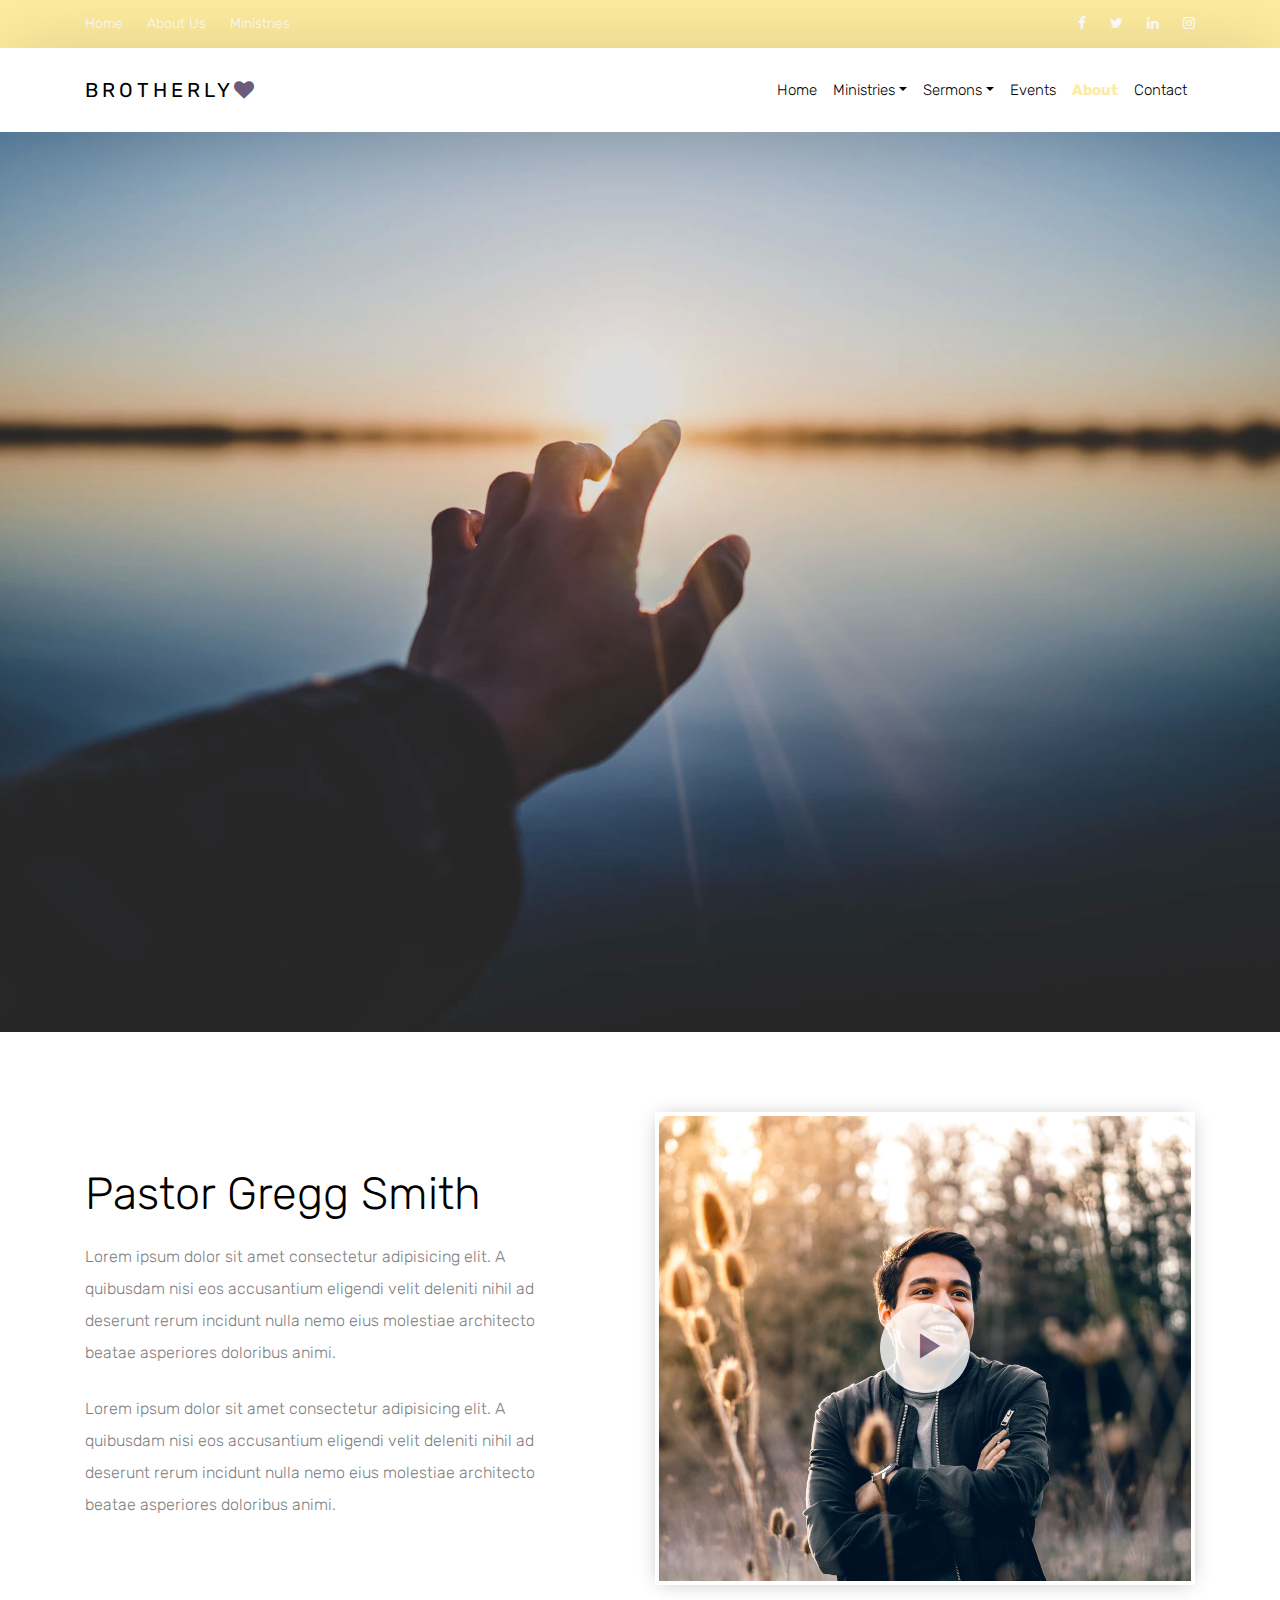
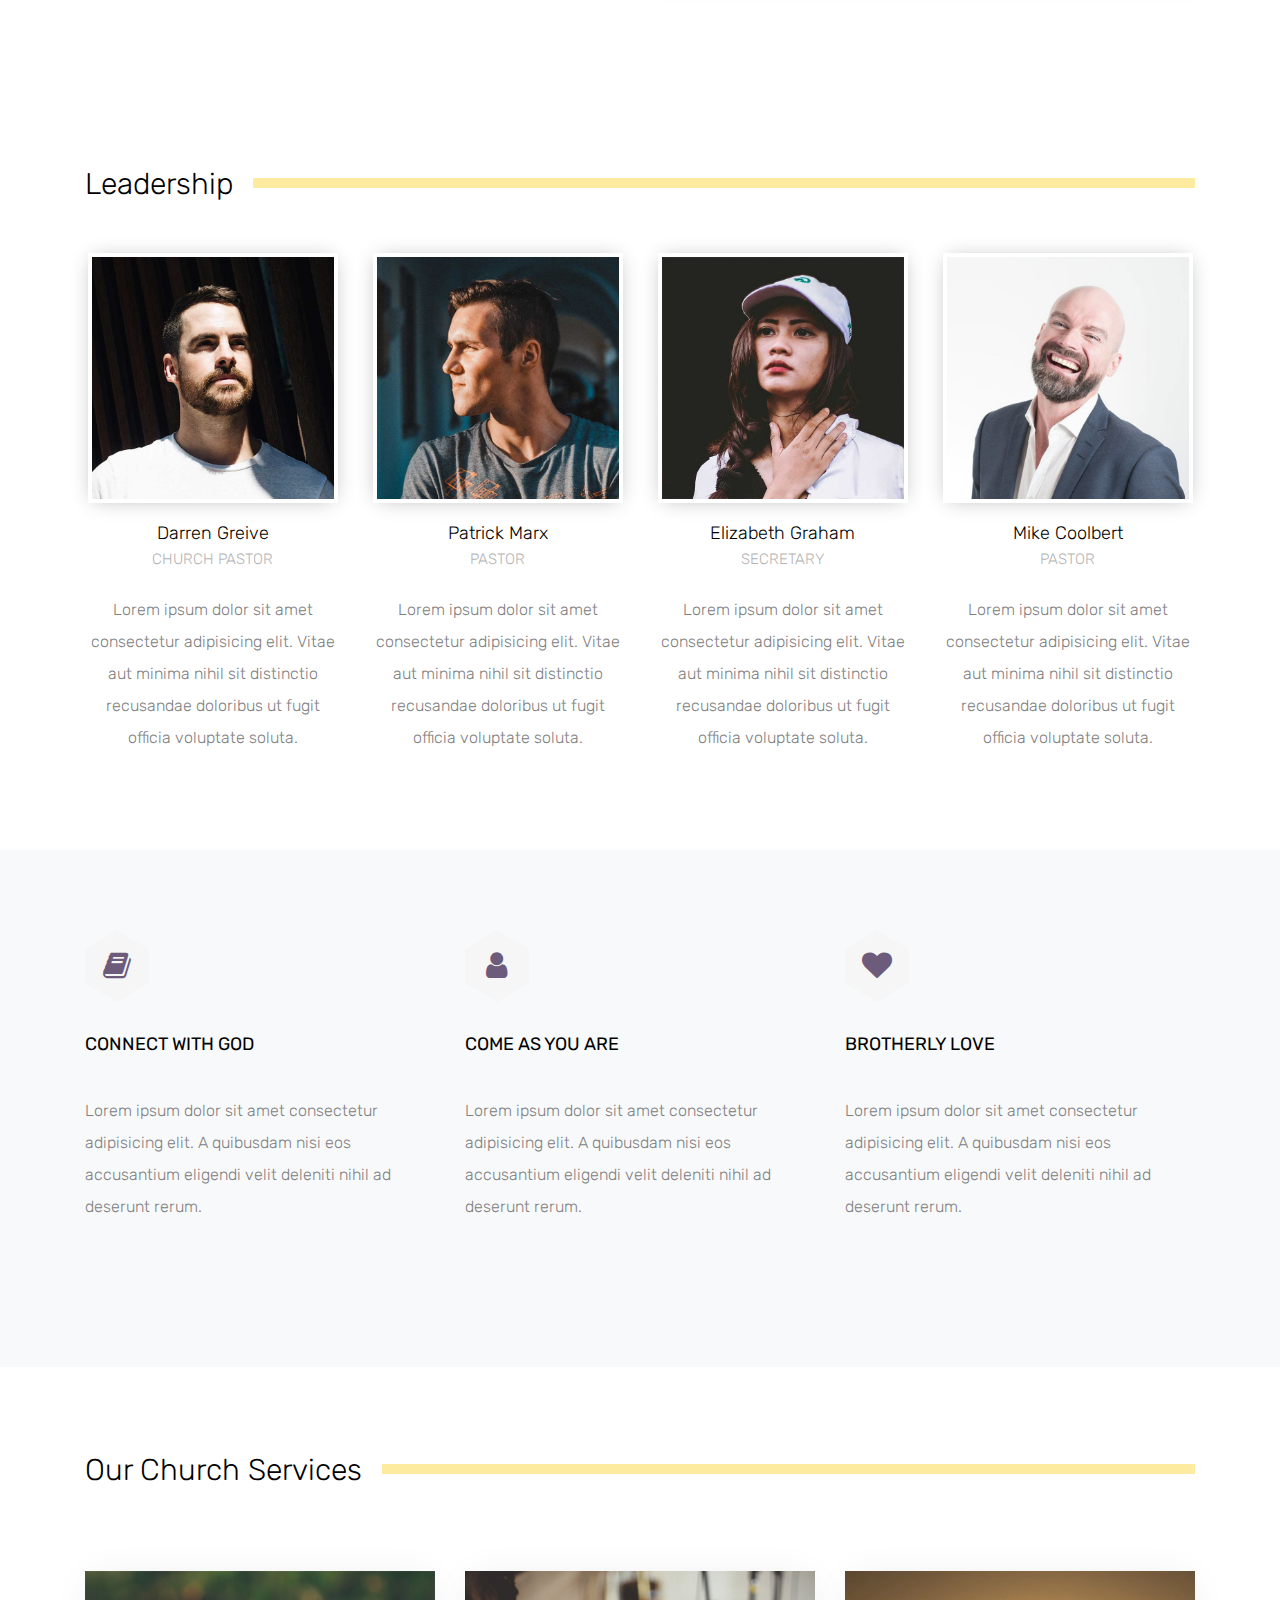
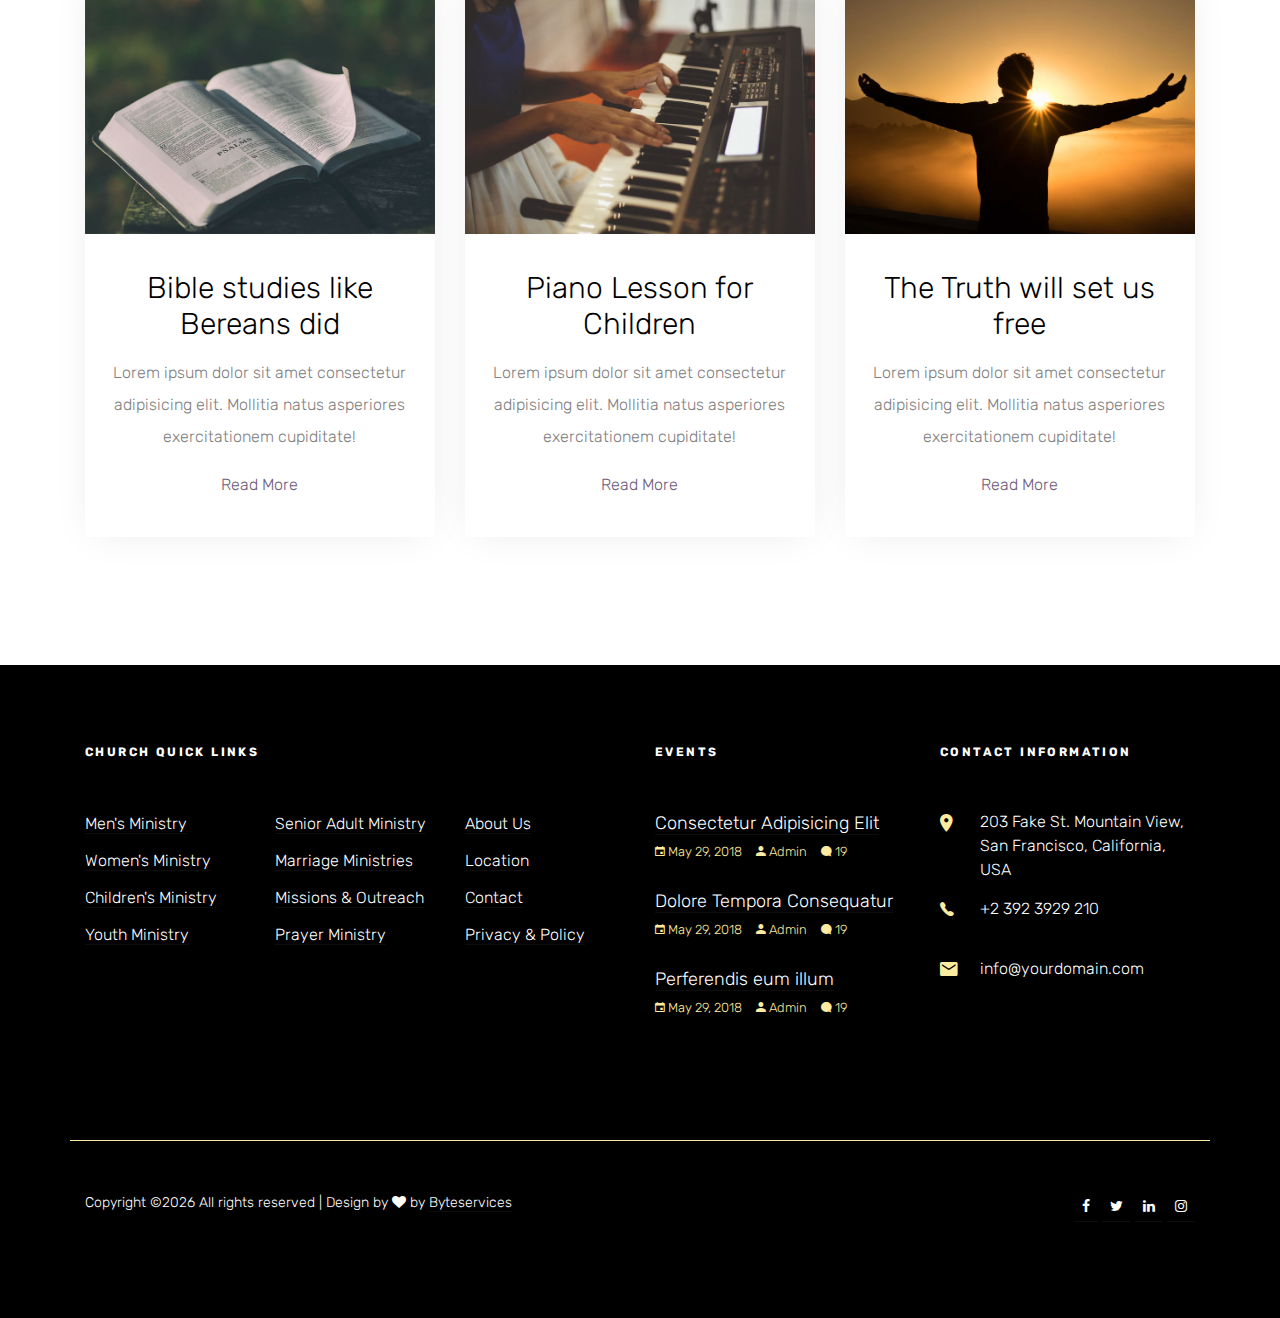
==== about.html @ d49e8cbf "Initial Commit" ====
<!doctype html>
<html lang="en">
  <head>
    <title>BrotherlyLove Bootstrap 4 Template by Colorlib</title>
    <meta charset="utf-8">
    <meta name="viewport" content="width=device-width, initial-scale=1, shrink-to-fit=no">

    <link href="https://fonts.googleapis.com/css?family=Rubik:300,400,500" rel="stylesheet">

    <link rel="stylesheet" href="css/bootstrap.css">
    <link rel="stylesheet" href="css/animate.css">
    <link rel="stylesheet" href="css/owl.carousel.min.css">

    <link rel="stylesheet" href="fonts/ionicons/css/ionicons.min.css">
    <link rel="stylesheet" href="fonts/fontawesome/css/font-awesome.min.css">
    <link rel="stylesheet" href="fonts/flaticon/font/flaticon.css">
    <link rel="stylesheet" href="css/magnific-popup.css">

    <!-- Theme Style -->
    <link rel="stylesheet" href="css/style.css">
  </head>
  <body>

    <div class="wrap">
    
    <div class="block-45">
      <div class="container">
        <div class="row">
          <div class="col-md-6">
            <ul class="block-45-list">
              <li><a href="#">Home</a></li>
              <li><a href="#">About Us</a></li>
              <li><a href="#">Ministries</a></li>
            </ul>
          </div>
          <div class="col-md-6 text-md-right">
            <ul class="block-45-icons">
              <li><a href="3"><span class="fa fa-facebook"></span></a></li>
              <li><a href="3"><span class="fa fa-twitter"></span></a></li>
              <li><a href="3"><span class="fa fa-linkedin"></span></a></li>
              <li><a href="3"><span class="fa fa-instagram"></span></a></li>
            </ul>
          </div>
        </div>
      </div>
    </div>
    <header role="banner">
     
      <nav class="navbar navbar-expand-lg navbar-light bg-light">
        <div class="container">
          <a class="navbar-brand absolute" href="index.html">Brotherly<span class="fa fa-heart text-primary"></span>  </a>
          <button class="navbar-toggler" type="button" data-toggle="collapse" data-target="#navbarsExample05" aria-controls="navbarsExample05" aria-expanded="false" aria-label="Toggle navigation">
            <span class="navbar-toggler-icon"></span>
          </button>

          <div class="collapse navbar-collapse navbar-light" id="navbarsExample05">
            <ul class="navbar-nav ml-auto">
              <li class="nav-item">
                <a class="nav-link" href="index.html">Home</a>
              </li>
              <li class="nav-item dropdown">
                <a class="nav-link dropdown-toggle" href="ministry.html" id="dropdown04" data-toggle="dropdown" aria-haspopup="true" aria-expanded="false">Ministries</a>
                <div class="dropdown-menu" aria-labelledby="dropdown04">
                  <a class="dropdown-item" href="ministry.html">Outreach Ministry</a>
                  <a class="dropdown-item" href="ministry.html">Men's Ministry</a>
                  <a class="dropdown-item" href="ministry.html">Women's Ministry</a>
                  <a class="dropdown-item" href="ministry.html">Children's Ministry</a>
                  <a class="dropdown-item" href="ministry.html">Youth Ministry</a>
                </div>

              </li>

              <li class="nav-item dropdown">
                <a class="nav-link dropdown-toggle" href="sermon.html" id="dropdown05" data-toggle="dropdown" aria-haspopup="true" aria-expanded="false">Sermons</a>
                <div class="dropdown-menu" aria-labelledby="dropdown05">
                  <a class="dropdown-item" href="sermon.html">Daily Sermon</a>
                  <a class="dropdown-item" href="sermon.html">Music</a>
                  <a class="dropdown-item" href="sermon.html">Audio</a>
                  <a class="dropdown-item" href="sermon.html">Video</a>
                </div>

              </li>
              <li class="nav-item">
                <a class="nav-link" href="events.html">Events</a>
              </li>
              <li class="nav-item active">
                <a class="nav-link" href="about.html">About</a>
              </li>
              <li class="nav-item">
                <a class="nav-link" href="contact.html">Contact</a>
              </li>
            </ul>
            
            
          </div>
        </div>
      </nav>
    </header>
    <!-- END header -->

    <section class="site-hero overlay" data-stellar-background-ratio="0.5" style="background-image: url(images/big_image_2.jpg);">
      <div class="container">
        <div class="row align-items-center justify-content-center site-hero-inner">
          <div class="col-md-8 text-center">
  
            <div class="mb-5 element-animate">
              <div class="block-17">
                <h1 class="heading mb-4">About The Church.</h1>
                <div class="lead">Lorem ipsum dolor sit amet, consectetur adipisicing elit. Unde doloremque necessitatibus quidem itaque illum nulla dolores, tempora corporis eius, fuga natus esse rem animi. Doloribus animi, reiciendis voluptatum eum ullam.</div>
              </div>
            </div>
            
          </div>
        </div>
      </div>
    </section>
    <!-- END section -->

    

    <section class="site-section">
      <div class="container">
        <div class="row align-items-center">
          <div class="col-md-6 order-md-2">
            <div class="block-16">
              <figure>
                <img src="images/img_1.jpg" alt="Image placeholder" class="img-fluid img-shadow">
                <a href="https://vimeo.com/45830194" class="play-button popup-vimeo"><span class="ion-ios-play"></span></a>
              </figure>
            </div>
          </div>
          <div class="col-md-6 order-md-1">

            <div class="block-15">
              <div class="heading">
                <h2>Pastor Gregg Smith</h2>
              </div>
              <div class="text">
              <p class="mb-4">Lorem ipsum dolor sit amet consectetur adipisicing elit. A quibusdam nisi eos accusantium eligendi velit deleniti nihil ad deserunt rerum incidunt nulla nemo eius molestiae architecto beatae asperiores doloribus animi.</p>
              <p class="mb-4">Lorem ipsum dolor sit amet consectetur adipisicing elit. A quibusdam nisi eos accusantium eligendi velit deleniti nihil ad deserunt rerum incidunt nulla nemo eius molestiae architecto beatae asperiores doloribus animi.</p>
              </div>

              <!-- </div> -->
              
            </div>

          </div>
          
        </div>

      </div>
    </section>
    <!-- END section -->


    <div class="container site-section">
      <div class="container">


        <div class="row">
          <div class="col-md-12">
            <div class="section-heading mb-5">
              <h2 class="heading">Leadership</h2>
            </div>
          </div>
        </div>
       
        <div class="row">
          
          <div class="col-md-6 col-lg-3">
            <div class="block-38 text-center">
              <div class="block-38-img">
                <div class="block-38-header">
                  <img src="images/person_2.jpg" alt="Image placeholder">
                  <h3 class="block-38-heading">Darren Greive</h3>
                  <p class="block-38-subheading">Church Pastor</p>
                </div>
                <div class="block-38-body">
                  <p>Lorem ipsum dolor sit amet consectetur adipisicing elit. Vitae aut minima nihil sit distinctio recusandae doloribus ut fugit officia voluptate soluta. </p>
                </div>
              </div>
            </div>
          </div>
          <div class="col-md-6 col-lg-3">
            <div class="block-38 text-center">
              <div class="block-38-img">
                <div class="block-38-header">
                  <img src="images/person_3.jpg" alt="Image placeholder">
                  <h3 class="block-38-heading">Patrick Marx</h3>
                  <p class="block-38-subheading">Pastor</p>
                </div>
                <div class="block-38-body">
                  <p>Lorem ipsum dolor sit amet consectetur adipisicing elit. Vitae aut minima nihil sit distinctio recusandae doloribus ut fugit officia voluptate soluta. </p>
                </div>
              </div>
            </div>
          </div>
          <div class="col-md-6 col-lg-3">

            <div class="block-38 text-center">
              <div class="block-38-img">
                <div class="block-38-header">
                  <img src="images/person_1.jpg" alt="Image placeholder">
                  <h3 class="block-38-heading">Elizabeth Graham</h3>
                  <p class="block-38-subheading">Secretary</p>
                </div>
                <div class="block-38-body">
                  <p>Lorem ipsum dolor sit amet consectetur adipisicing elit. Vitae aut minima nihil sit distinctio recusandae doloribus ut fugit officia voluptate soluta. </p>
                </div>
              </div>
            </div>
          </div>
          <div class="col-md-6 col-lg-3">
            <div class="block-38 text-center">
              <div class="block-38-img">
                <div class="block-38-header">
                  <img src="images/person_4.jpg" alt="Image placeholder">
                  <h3 class="block-38-heading">Mike Coolbert</h3>
                  <p class="block-38-subheading">Pastor</p>
                </div>
                <div class="block-38-body">
                  <p>Lorem ipsum dolor sit amet consectetur adipisicing elit. Vitae aut minima nihil sit distinctio recusandae doloribus ut fugit officia voluptate soluta. </p>
                </div>
              </div>
            </div>
          </div>
        </div>
      </div>
    </div>

    <section class="site-section bg-light">
      <div class="container">
        <div class="row">
          <div class="col-md-6 col-lg-4 mb-5">
            <div class="block-43">
              <div class="block-43-icon">
                <span class="icon-wrapper">
                  <span class="icon fa fa-book text-primary"></span>  
                </span>
                
              </div>
              <div class="block-43-text">
                <h3 class="block-43-heading">Connect With God</h3>
                <p>Lorem ipsum dolor sit amet consectetur adipisicing elit. A quibusdam nisi eos accusantium eligendi velit deleniti nihil ad deserunt rerum.</p>
              </div>
            </div>
          </div>
          <div class="col-md-6 col-lg-4 mb-5">
            <div class="block-43">
              <div class="block-43-icon">
                <span class="icon-wrapper">
                  <span class="icon fa fa-user text-primary"></span>  
                </span>
                
              </div>
              <div class="block-43-text">
                <h3 class="block-43-heading">Come As You Are</h3>
                <p>Lorem ipsum dolor sit amet consectetur adipisicing elit. A quibusdam nisi eos accusantium eligendi velit deleniti nihil ad deserunt rerum.</p>
              </div>
            </div>
          </div>
          <div class="col-md-6 col-lg-4 mb-5">
            <div class="block-43">
              <div class="block-43-icon">
                <span class="icon-wrapper">
                  <span class="icon fa fa-heart text-primary"></span>  
                </span>
                
              </div>
              <div class="block-43-text">
                <h3 class="block-43-heading">Brotherly Love</h3>
                <p>Lorem ipsum dolor sit amet consectetur adipisicing elit. A quibusdam nisi eos accusantium eligendi velit deleniti nihil ad deserunt rerum.</p>
              </div>
            </div>
          </div>
        </div>
      </div>
    </section>

    <section class="site-section">
      <div class="container">
        <div class="row">
          <div class="col-md-12">
            <div class="section-heading">
              <h2 class="heading">Our Church Services</h2>
            </div>
          </div>
        </div>
        <div class="row">
          <div class="col-md-6 col-lg-4 mb-5">
            <div class="block-20">
              <figure>
                <a href="#"><img src="images/image_1.jpg" alt="Image placeholder" class="img-fluid"></a>
              </figure>
              <div class="text text-center">
                <h3 class="heading"><a href="#">Bible studies like Bereans did</a></h3>
                <p>Lorem ipsum dolor sit amet consectetur adipisicing elit. Mollitia natus asperiores exercitationem cupiditate!</p>
                <p><a href="#">Read More</a></p>
              </div>
            </div>
          </div>
          <div class="col-md-6 col-lg-4 mb-5">
            <div class="block-20">
              <figure>
                <a href="#"><img src="images/image_2.jpg" alt="Image placeholder" class="img-fluid"></a>
              </figure>
              <div class="text text-center">
                <h3 class="heading"><a href="#">Piano Lesson for Children</a></h3>
                <p>Lorem ipsum dolor sit amet consectetur adipisicing elit. Mollitia natus asperiores exercitationem cupiditate!</p>
                <p><a href="#">Read More</a></p>
              </div>
            </div>
          </div>
          <div class="col-md-6 col-lg-4 mb-5">
            <div class="block-20">
              <figure>
                <a href="#"><img src="images/image_3.jpg" alt="Image placeholder" class="img-fluid"></a>
              </figure>
              <div class="text text-center">
                <h3 class="heading"><a href="#">The Truth will set us free</a></h3>
                <p>Lorem ipsum dolor sit amet consectetur adipisicing elit. Mollitia natus asperiores exercitationem cupiditate!</p>
                <p><a href="#">Read More</a></p>
              </div>
            </div>
          </div>
        </div>
      </div>
    </section>

    
  
    <footer class="site-footer">
      <div class="container">
        <div class="row mb-5">
        <!--   <div class="col-md-6 col-lg-3 mb-5 mb-lg-0">
            <p>Perferendis eum illum voluptatibus dolore tempora consequatur minus asperiores temporibus.</p>
          </div> -->
          <div class="col-md-6 col-lg-6 mb-5 mb-lg-0">
            <h3 class="heading">Church Quick Links</h3>
            <div class="row">
              <div class="col-md-4">
                <ul class="list-unstyled">
                  <li><a href="#">Men's Ministry</a></li>
                  <li><a href="#">Women's Ministry</a></li>
                  <li><a href="#">Children's Ministry</a></li>
                  <li><a href="#">Youth Ministry</a></li>
                </ul>
              </div>
              <div class="col-md-4">
                <ul class="list-unstyled">
                  <li><a href="#">Senior Adult Ministry</a></li>
                  <li><a href="#">Marriage Ministries</a></li>
                  <li><a href="#">Missions & Outreach</a></li>
                  <li><a href="#">Prayer Ministry</a></li>
                </ul>
              </div>
              <div class="col-md-4">
                <ul class="list-unstyled">
                  <li><a href="#">About Us</a></li>
                  <li><a href="#">Location</a></li>
                  <li><a href="#">Contact</a></li>
                  <li><a href="#">Privacy &amp; Policy</a></li>
                </ul>
              </div>
            </div>
          </div>
          <div class="col-md-6 col-lg-3 mb-5 mb-lg-0">
            <h3 class="heading">Events</h3>
            <div class="block-21 d-flex mb-4">
              <div class="text">
                <h3 class="heading mb-0"><a href="#">Consectetur Adipisicing Elit</a></h3>
                <div class="meta">
                  <div><a href="#"><span class="ion-android-calendar"></span> May 29, 2018</a></div>
                  <div><a href="#"><span class="ion-android-person"></span> Admin</a></div>
                  <div><a href="#"><span class="ion-chatbubble"></span> 19</a></div>
                </div>
              </div>
            </div>  
            <div class="block-21 d-flex mb-4">
              <div class="text">
                <h3 class="heading mb-0"><a href="#">Dolore Tempora Consequatur</a></h3>
                <div class="meta">
                  <div><a href="#"><span class="ion-android-calendar"></span> May 29, 2018</a></div>
                  <div><a href="#"><span class="ion-android-person"></span> Admin</a></div>
                  <div><a href="#"><span class="ion-chatbubble"></span> 19</a></div>
                </div>
              </div>
            </div>  
            <div class="block-21 d-flex mb-4">
              <div class="text">
                <h3 class="heading mb-0"><a href="#">Perferendis eum illum</a></h3>
                <div class="meta">
                  <div><a href="#"><span class="ion-android-calendar"></span> May 29, 2018</a></div>
                  <div><a href="#"><span class="ion-android-person"></span> Admin</a></div>
                  <div><a href="#"><span class="ion-chatbubble"></span> 19</a></div>
                </div>
              </div>
            </div>  
          </div>
          <div class="col-md-6 col-lg-3 mb-5 mb-lg-0">
            <h3 class="heading">Contact Information</h3>
            <div class="block-23">
              <ul>
                <li><span class="icon ion-android-pin"></span><span class="text">203 Fake St. Mountain View, San Francisco, California, USA</span></li>
                <li><a href="#"><span class="icon ion-ios-telephone"></span><span class="text">+2 392 3929 210</span></a></li>
                <li><a href="#"><span class="icon ion-android-mail"></span><span class="text">info@yourdomain.com</span></a></li>
              </ul>
            </div>
          </div>
        </div>
        <div class="row pt-5">
          <div class="col-md-12 text-center copyright">
            
            <p class="float-md-left"><!-- Link back to Colorlib can't be removed. Template is licensed under CC BY 3.0. -->
              Copyright &copy;<script>document.write(new Date().getFullYear());</script> All rights reserved | Design by  <i class="fa fa-heart" aria-hidden="true"></i> by <a href="https://www.byteservices.co.za" target="_blank" class="text-primary">Byteservices</a>
<!-- Link back to Colorlib can't be removed. Template is licensed under CC BY 3.0. --></p>
            <p class="float-md-right">
              <a href="#" class="fa fa-facebook p-2"></a>
              <a href="#" class="fa fa-twitter p-2"></a>
              <a href="#" class="fa fa-linkedin p-2"></a>
              <a href="#" class="fa fa-instagram p-2"></a>

            </p>
          </div>
        </div>
      </div>
    </footer>
    <!-- END footer -->

    </div>
    
    <!-- loader -->
    <div id="loader" class="show fullscreen"><svg class="circular" width="48px" height="48px"><circle class="path-bg" cx="24" cy="24" r="22" fill="none" stroke-width="4" stroke="#eeeeee"/><circle class="path" cx="24" cy="24" r="22" fill="none" stroke-width="4" stroke-miterlimit="10" stroke="#f4b214"/></svg></div>

    <script src="js/jquery-3.2.1.min.js"></script>
    <script src="js/jquery-migrate-3.0.0.js"></script>
    <script src="js/popper.min.js"></script>
    <script src="js/bootstrap.min.js"></script>
    <script src="js/owl.carousel.min.js"></script>
    <script src="js/jquery.waypoints.min.js"></script>
    <script src="js/jquery.stellar.min.js"></script>
    <script src="js/jquery.animateNumber.min.js"></script>
    
    <script src="js/jquery.magnific-popup.min.js"></script>

    <script src="js/main.js"></script>
  </body>
</html>
---- fonts/flaticon/font/flaticon.css ----
/*
  	Flaticon icon font: Flaticon
  	Creation date: 28/05/2018 11:11
  	*/

@font-face {
  font-family: "Flaticon";
  src: url("./Flaticon.eot");
  src: url("./Flaticon.eot?#iefix") format("embedded-opentype"),
       url("./Flaticon.woff") format("woff"),
       url("./Flaticon.ttf") format("truetype"),
       url("./Flaticon.svg#Flaticon") format("svg");
  font-weight: normal;
  font-style: normal;
}

@media screen and (-webkit-min-device-pixel-ratio:0) {
  @font-face {
    font-family: "Flaticon";
    src: url("./Flaticon.svg#Flaticon") format("svg");
  }
}

[class^="flaticon-"]:before, [class*=" flaticon-"]:before,
[class^="flaticon-"]:after, [class*=" flaticon-"]:after {   
  font-family: Flaticon;
        font-style: normal;
  font-weight: normal;
  font-variant: normal;
  text-transform: none;
  line-height: 1;

  /* Better Font Rendering =========== */
  -webkit-font-smoothing: antialiased;
  -moz-osx-font-smoothing: grayscale;
}

.flaticon-book:before { content: "\f100"; }
.flaticon-books:before { content: "\f101"; }
.flaticon-professor:before { content: "\f102"; }
.flaticon-student:before { content: "\f103"; }
.flaticon-diploma:before { content: "\f104"; }
.flaticon-open-book:before { content: "\f105"; }
.flaticon-university:before { content: "\f106"; }
.flaticon-mortarboard:before { content: "\f107"; }
---- css/style.css ----
body {
  font-family: "Rubik", -apple-system, BlinkMacSystemFont, "Segoe UI", Roboto, "Helvetica Neue", Arial, sans-serif, "Apple Color Emoji", "Segoe UI Emoji", "Segoe UI Symbol";
  font-weight: 300;
  font-size: 16px;
  line-height: 2;
  color: gray;
  background: #e9ecef;
}

a {
  -webkit-transition: .3s all ease;
  -o-transition: .3s all ease;
  transition: .3s all ease;
  text-decoration: none;
}

a:hover {
  text-decoration: none;
}

h1, h2, h3, h4, h5 {
  color: #000;
  font-family: "Rubik", -apple-system, BlinkMacSystemFont, "Segoe UI", Roboto, "Helvetica Neue", Arial, sans-serif, "Apple Color Emoji", "Segoe UI Emoji", "Segoe UI Symbol";
  font-weight: 300;
}

.wrap {
  max-width: 1400px;
  margin: 0 auto;
  background: #fff;
  -webkit-box-shadow: 0 0px 80px -10px rgba(0, 0, 0, 0.2);
  box-shadow: 0 0px 80px -10px rgba(0, 0, 0, 0.2);
}

header {
  position: relative;
  top: 0;
  left: 0;
  width: 100%;
  z-index: 5;
  -webkit-box-shadow: 0 5px 80px -10px rgba(0, 0, 0, 0.2);
  box-shadow: 0 5px 80px -10px rgba(0, 0, 0, 0.2);
}

header .navbar-brand {
  text-transform: uppercase;
  letter-spacing: .2em;
  font-weight: 400;
  color: #000 !important;
}

header .navbar-collapse {
  position: relative;
}

header .navbar {
  padding-top: 0;
  padding-bottom: 0;
  background: #fff !important;
}

@media (max-width: 991.98px) {
  header .navbar {
    padding-top: .5rem;
    padding-bottom: .5rem;
  }
}

header .navbar .navbar-nav.absolute-right {
  position: absolute;
  right: 0;
}

@media (max-width: 991.98px) {
  header .navbar .navbar-nav.absolute-right {
    position: relative;
    right: inherit;
  }
}

header .navbar .nav-item.active > a {
  color: #FDEB9F !important;
  font-weight: bold;
}

header .navbar .nav-link {
  padding: 1.7rem 1rem;
  font-size: 15px;
  outline: none !important;
  opacity: 1 !important;
  color: #000 !important;
}

@media (max-width: 991.98px) {
  header .navbar .nav-link {
    padding: .5rem .5rem;
  }
}

header .navbar .nav-link:hover {
  color: #fff;
}

header .navbar .nav-link.active {
  color: #fff;
}

header .navbar .dropdown.show > a {
  color: #fff;
}

header .navbar .dropdown-menu {
  font-size: 14px;
  border-radius: 0px;
  border: none;
  -webkit-box-shadow: 0 2px 30px 0px rgba(0, 0, 0, 0.2);
  box-shadow: 0 2px 30px 0px rgba(0, 0, 0, 0.2);
  min-width: 13em;
  margin-top: -10px;
}

header .navbar .dropdown-menu:before {
  bottom: 100%;
  left: 10%;
  border: solid transparent;
  content: " ";
  height: 0;
  width: 0;
  position: absolute;
  pointer-events: none;
  border-bottom-color: #fff;
  border-width: 10px;
}

@media (max-width: 1199.98px) {
  header .navbar .dropdown-menu:before {
    display: none;
  }
}

header .navbar .dropdown-menu .dropdown-item:hover {
  background: #FDEB9F;
  color: #fff;
}

header .navbar .dropdown-menu .dropdown-item.active {
  background: #FDEB9F;
  color: #fff;
}

header .navbar .dropdown-menu a {
  padding-top: 7px;
  padding-bottom: 7px;
}

header .navbar.navbar-light .nav-link {
  color: #fff;
}

header .navbar.navbar-light .nav-link.active {
  color: #fff;
}

.bcrumb a:hover {
  color: #fff;
  text-decoration: underline;
}

.site-hero {
  background-size: cover;
  background-position: center center;
  background-repeat: no-repeat;
  min-height: 750px;
  height: 100vh;
}

.site-hero .lead {
  color: #fff;
}

.site-hero h1, .site-hero p {
  color: #fff;
  line-height: 1.5;
}

.site-hero .block-17 h1 {
  font-size: 40px;
}

@media (min-width: 768px) {
  .site-hero .block-17 h1 {
    font-size: 70px;
  }
}

.site-hero h1 {
  font-size: 60px;
  font-weight: 300;
  line-height: 1.2;
  margin-bottom: 30px;
}

@media (max-width: 991.98px) {
  .site-hero h1 {
    font-size: 40px;
  }
}

.site-hero .text {
  max-width: 500px;
  margin-bottom: 50px;
  font-size: 20px;
  position: relative;
}

.site-hero .container {
  position: relative;
  z-index: 2;
}

.site-hero .btn {
  -webkit-box-shadow: 0 5px 20px -5px rgba(0, 0, 0, 0.2) !important;
  box-shadow: 0 5px 20px -5px rgba(0, 0, 0, 0.2) !important;
  background: #FDEB9F !important;
  border: 2px solid transparent !important;
  color: #fff;
}

.site-hero .btn:hover {
  -webkit-box-shadow: none !important;
  box-shadow: none !important;
  background: none !important;
  color: #fff;
  border: 2px solid #fff !important;
}

.site-hero.overlay {
  position: relative;
}

.site-hero.overlay:before {
  content: "";
  background: rgba(0, 0, 0, 0.1);
  width: 100%;
  z-index: 1;
  position: absolute;
  top: 0;
  left: 0;
  right: 0;
  bottom: 0;
}

.site-hero .site-hero-inner {
  min-height: 750px;
  height: 100vh;
}

.site-hero.site-sm-hero {
  min-height: 550px;
  height: 50vh;
}

.site-hero .site-hero-sm-inner {
  min-height: 550px;
  height: 50vh;
}

.episodes {
  background: #fff;
  padding: 20px;
}

.episodes .play {
  position: relative;
  display: inline-block;
  width: 40px;
  height: 40px;
  background: #FDEB9F;
  border-radius: 50%;
}

.episodes .play span {
  color: #fff;
  position: absolute;
  top: 50%;
  left: 50%;
  -webkit-transform: translate(-50%, -50%);
  -ms-transform: translate(-50%, -50%);
  transform: translate(-50%, -50%);
}

.episodes .episode {
  border-bottom: 1px solid #e6e6e6;
}

.episodes .episode a {
  color: #000;
}

.episodes .episode a:hover {
  opacity: .7;
}

.episodes h2 {
  font-size: 24px;
}

.episodes .meta {
  text-transform: uppercase;
  font-size: 14px;
  letter-spacing: .2em;
  color: #cccccc;
  color: #FDEB9F;
}

.episodes .episode-number {
  border: 2px solid #52455e;
  text-align: center;
  display: inline-block;
  width: 80px;
  height: 80px;
  text-transform: uppercase;
  line-height: 74px;
  border-radius: 50%;
  background: #FDEB9F;
  color: #fff;
  font-size: 30px;
}

.site-hero-innerpage, .site-hero-innerpage .site-hero-inner {
  min-height: 550px;
  height: 50vh;
}

.site-section {
  padding: 5em 0;
}

.school-features,
.school-instructors {
  background-size: cover;
  background-position: center center;
  position: relative;
  overflow: hidden;
}

@media (min-width: 576px) {
  .school-features,
  .school-instructors {
    width: 100%;
    padding-right: 15px;
    padding-left: 15px;
    margin-right: auto;
    margin-left: auto;
  }
}

@media (min-width: 576px) {
  .school-features .inner,
  .school-instructors .inner {
    display: -webkit-box;
    display: -ms-flexbox;
    display: flex;
    -ms-flex-wrap: wrap;
    flex-wrap: wrap;
    margin-right: -15px;
    margin-left: -15px;
  }
}

.school-features .feature, .school-features .instructor,
.school-instructors .feature,
.school-instructors .instructor {
  position: relative;
  width: 100%;
  min-height: 1px;
  padding-right: 15px;
  padding-left: 15px;
  -webkit-box-flex: 0;
  -ms-flex: 0 0 100%;
  flex: 0 0 100%;
  max-width: 100%;
}

@media (min-width: 576px) {
  .school-features .feature, .school-features .instructor,
  .school-instructors .feature,
  .school-instructors .instructor {
    position: relative;
    width: 100%;
    min-height: 1px;
    padding-right: 15px;
    padding-left: 15px;
    -webkit-box-flex: 0;
    -ms-flex: 0 0 50%;
    flex: 0 0 50%;
    max-width: 50%;
  }
}

@media (min-width: 768px) {
  .school-features .feature, .school-features .instructor,
  .school-instructors .feature,
  .school-instructors .instructor {
    position: relative;
    width: 100%;
    min-height: 1px;
    padding-right: 15px;
    padding-left: 15px;
    -webkit-box-flex: 0;
    -ms-flex: 0 0 50%;
    flex: 0 0 50%;
    max-width: 50%;
  }
}

@media (min-width: 992px) {
  .school-features .feature, .school-features .instructor,
  .school-instructors .feature,
  .school-instructors .instructor {
    position: relative;
    width: 100%;
    min-height: 1px;
    padding-right: 15px;
    padding-left: 15px;
    -webkit-box-flex: 0;
    -ms-flex: 0 0 25%;
    flex: 0 0 25%;
    max-width: 25%;
    padding: 30px;
    border-right: 1px solid rgba(255, 255, 255, 0.1);
  }
}

.school-features .feature h3, .school-features .instructor h3,
.school-instructors .feature h3,
.school-instructors .instructor h3 {
  font-size: 18px;
  color: #fff;
}

.school-features .feature p, .school-features .instructor p,
.school-instructors .feature p,
.school-instructors .instructor p {
  color: #fff;
  opacity: .5;
}

.school-features .feature img, .school-features .instructor img,
.school-instructors .feature img,
.school-instructors .instructor img {
  width: 100px;
  border-radius: 50%;
  margin: 0 auto;
}

.school-features .feature .icon > span:before, .school-features .instructor .icon > span:before,
.school-instructors .feature .icon > span:before,
.school-instructors .instructor .icon > span:before {
  font-size: 50px;
  margin-left: 0;
  color: #fff;
}

.school-features.text-dark.last,
.school-instructors.text-dark.last {
  border-bottom: none;
}

.school-features.text-dark.last .feature,
.school-instructors.text-dark.last .feature {
  border-bottom: none;
}

@media (min-width: 992px) {
  .school-features.text-dark .feature,
  .school-instructors.text-dark .feature {
    border-right: 1px solid #e6e6e6;
    border-bottom: 1px solid #e6e6e6;
  }
}

.school-features.text-dark .feature:last-child,
.school-instructors.text-dark .feature:last-child {
  border-right: none;
}

.school-features.text-dark .feature h3,
.school-instructors.text-dark .feature h3 {
  font-size: 18px;
  color: #000;
}

.school-features.text-dark .feature p,
.school-instructors.text-dark .feature p {
  color: #000;
  opacity: .5;
}

.school-features.text-dark .feature p:last-child,
.school-instructors.text-dark .feature p:last-child {
  margin-bottom: 0;
}

.school-features.text-dark .feature .icon > span:before,
.school-instructors.text-dark .feature .icon > span:before {
  font-size: 50px;
  margin-left: 0;
  color: #FDEB9F;
}

.img-bg {
  background-size: cover;
}

@media (max-width: 991.98px) {
  .img-md-fluid {
    max-width: 100%;
  }
}

.section-cover {
  background-size: cover;
  position: relative;
  background-position: top left;
}

.section-cover, .section-cover .intro {
  height: 500px;
}

.section-cover p {
  color: #fff;
}

.section-cover h2 {
  color: #fff;
}

.top-course .course, .top-course .blog-entry, .blog-entries .course, .blog-entries .blog-entry {
  display: block;
  -webkit-transition: .3s all ease;
  -o-transition: .3s all ease;
  transition: .3s all ease;
  margin-bottom: 30px;
}

.top-course .course:hover, .top-course .course:focus, .top-course .blog-entry:hover, .top-course .blog-entry:focus, .blog-entries .course:hover, .blog-entries .course:focus, .blog-entries .blog-entry:hover, .blog-entries .blog-entry:focus {
  opacity: .7;
}

.top-course .course img, .top-course .blog-entry img, .blog-entries .course img, .blog-entries .blog-entry img {
  max-width: 100%;
  margin-bottom: 20px;
}

.top-course .course h2, .top-course .blog-entry h2, .blog-entries .course h2, .blog-entries .blog-entry h2 {
  font-size: 18px;
  line-height: 1.5;
}

.top-course .course p, .top-course .blog-entry p, .blog-entries .course p, .blog-entries .blog-entry p {
  font-size: 13px;
  color: gray;
}

.instructor-meta {
  margin-bottom: 10px;
  color: #999999 !important;
}

.btn, .form-control {
  outline: none;
  -webkit-box-shadow: none !important;
  box-shadow: none !important;
  border-radius: 0;
}

.btn:focus, .btn:active, .form-control:focus, .form-control:active {
  outline: none;
}

.form-control {
  -webkit-box-shadow: none !important;
  box-shadow: none !important;
}

textarea.form-control {
  height: inherit;
}

.btn {
  position: relative;
  border-radius: 100px;
  color: #000;
}

.btn.btn-primary {
  color: #fff;
  border: 2px solid transparent;
}

.btn.btn-primary:hover, .btn.btn-primary:active, .btn.btn-primary:focus {
  color: #000 !important;
  background: none !important;
  border: 2px solid #FDEB9F !important;
}

.btn.btn-primary-white {
  border: 2px solid transparent;
  background: #FDEB9F;
}

.btn.btn-primary-white:hover, .btn.btn-primary-white:focus, .btn.btn-primary-white:active {
  border: 2px solid #fff;
  background: none !important;
}

.btn.btn-white {
  position: relative;
  color: #fff;
  border: 2px solid #fff;
  background: none;
}

.btn.btn-white:hover, .btn.btn-white:focus, .btn.btn-white:active {
  border: 2px solid transparent;
  background: #FDEB9F !important;
}

.flaticon-custom {
  font-size: 70px;
}

.flaticon-custom:before, .flaticon-custom:after {
  margin-left: 0;
}

.no-nav .owl-nav {
  display: none;
}

.box {
  overflow: hidden;
  border-radius: 4px;
  display: block;
}

.box img {
  border-top-left-radius: 4px;
  border-top-right-radius: 4px;
  -webkit-transition: .3s all ease;
  -o-transition: .3s all ease;
  transition: .3s all ease;
}

.box .box-body {
  padding: 20px;
  border: 1px solid #e9ecef;
  border-top: none;
  border-bottom-left-radius: 4px;
  border-bottom-right-radius: 4px;
  -webkit-transition: .3s all ease;
  -o-transition: .3s all ease;
  transition: .3s all ease;
}

.box h2 {
  font-size: 18px;
  font-family: "Rubik", -apple-system, BlinkMacSystemFont, "Segoe UI", Roboto, "Helvetica Neue", Arial, sans-serif, "Apple Color Emoji", "Segoe UI Emoji", "Segoe UI Symbol";
  -webkit-transition: .3s all ease;
  -o-transition: .3s all ease;
  transition: .3s all ease;
}

.box.hover:hover img, .box.hover:focus img {
  margin-top: -20px;
}

.box.hover:hover .box-body, .box.hover:focus .box-body {
  background: #FDEB9F;
  color: #fff;
  padding: 30px 20px;
  border-color: #FDEB9F;
}

.box.hover:hover h2, .box.hover:focus h2 {
  color: #fff;
}

.breadcrumb-custom {
  background: none;
  padding: 0;
}

.breadcrumb-custom li a {
  color: #FDEB9F;
}

.breadcrumb-custom li a:hover {
  color: #fff;
}

.breadcrumb-custom li.active {
  color: #fff;
}

.breadcrumb-custom li.breadcrumb-item + .breadcrumb-item:before {
  content: "/";
  color: rgba(255, 255, 255, 0.3);
}

.children-info li {
  display: block;
  margin-bottom: 15px;
  padding-bottom: 15px;
  border-bottom: 1px dotted #dee2e6;
}

.sidebar-box {
  margin-bottom: 30px;
  padding: 25px;
  font-size: 15px;
  width: 100%;
  float: left;
  background: #fff;
}

.sidebar-box *:last-child {
  margin-bottom: 0;
}

.sidebar-box h3 {
  font-size: 18px;
  margin-bottom: 15px;
}

.categories li, .sidelink li {
  position: relative;
  margin-bottom: 10px;
  padding-bottom: 10px;
  border-bottom: 1px dotted #dee2e6;
  list-style: none;
}

.categories li:last-child, .sidelink li:last-child {
  margin-bottom: 0;
  border-bottom: none;
  padding-bottom: 0;
}

.categories li a, .sidelink li a {
  display: block;
}

.categories li a span, .sidelink li a span {
  position: absolute;
  right: 0;
  top: 0;
  color: #ccc;
}

.categories li.active a, .sidelink li.active a {
  color: #000;
  font-style: italic;
}

.cover_1 {
  background-size: cover;
  background-position: center center;
  padding: 7em 0;
}

.cover_1 .sub-heading {
  color: rgba(255, 255, 255, 0.7);
  font-size: 22px;
}

.cover_1 .heading {
  font-size: 50px;
  color: white;
  font-weight: 300;
}

.text-black {
  color: #000 !important;
}

.stretch-section .video {
  display: block;
  position: relative;
  -webkit-box-shadow: 4px 4px 70px -20px rgba(0, 0, 0, 0.5);
  box-shadow: 4px 4px 70px -20px rgba(0, 0, 0, 0.5);
}

.media-feature {
  padding: 30px;
  -webkit-transition: .2s all ease-out;
  -o-transition: .2s all ease-out;
  transition: .2s all ease-out;
  background: #fff;
  z-index: 1;
  position: relative;
  border-bottom: 10px solid transparent;
  border-radius: 4px;
  font-size: 15px;
}

.media-feature .icon {
  font-size: 60px;
  color: #FDEB9F;
}

.media-feature h3 {
  font-size: 16px;
  text-transform: uppercase;
}

.media-feature:hover, .media-feature:focus {
  -webkit-box-shadow: 0 2px 20px -3px rgba(0, 0, 0, 0.1);
  box-shadow: 0 2px 20px -3px rgba(0, 0, 0, 0.1);
  -webkit-transform: scale(1.05);
  -ms-transform: scale(1.05);
  transform: scale(1.05);
  z-index: 2;
  border-bottom: 10px solid #FDEB9F;
}

.media-custom {
  background: #fff;
  -webkit-transition: .3s all ease;
  -o-transition: .3s all ease;
  transition: .3s all ease;
  margin-bottom: 30px;
  position: relative;
  top: 0;
}

.media-custom .meta-post {
  color: #ced4da;
  font-size: 13px;
  text-transform: uppercase;
}

.media-custom > a {
  position: relative;
  overflow: hidden;
  display: block;
}

.media-custom .meta-chat {
  color: #ced4da;
}

.media-custom .meta-chat:hover {
  color: #6c757d;
}

.media-custom img {
  -webkit-transition: .3s all ease;
  -o-transition: .3s all ease;
  transition: .3s all ease;
}

.media-custom:focus, .media-custom:hover {
  top: -2px;
  -webkit-box-shadow: 0 2px 40px 0 rgba(0, 0, 0, 0.2);
  box-shadow: 0 2px 40px 0 rgba(0, 0, 0, 0.2);
}

.media-custom:focus img, .media-custom:hover img {
  -webkit-transform: scale(1.1);
  -ms-transform: scale(1.1);
  transform: scale(1.1);
}

.media-custom .media-body {
  padding: 30px;
}

.media-custom .media-body h3 {
  font-size: 20px;
}

.media-custom .media-body p:last-child {
  margin-bottom: 0;
}

#accordion .card {
  font-size: 15px;
  border-color: #dee2e6;
}

#accordion .card h5 a {
  display: block;
  text-align: left;
  text-decoration: none;
  color: #FDEB9F;
  position: relative;
  -webkit-box-shadow: 0 3px 10px -2px rgba(0, 0, 0, 0.2) !important;
  box-shadow: 0 3px 10px -2px rgba(0, 0, 0, 0.2) !important;
  border-radius: 0;
}

#accordion .card h5 a .icon {
  position: absolute;
  right: 20px;
  top: 50%;
  -webkit-transform: translateY(-50%) rotate(-180deg);
  -ms-transform: translateY(-50%) rotate(-180deg);
  transform: translateY(-50%) rotate(-180deg);
  -webkit-transition: .3s all ease;
  -o-transition: .3s all ease;
  transition: .3s all ease;
}

#accordion .card h5 a:hover {
  text-decoration: none;
  -webkit-box-shadow: 0 3px 10px -2px rgba(0, 0, 0, 0.2) !important;
  box-shadow: 0 3px 10px -2px rgba(0, 0, 0, 0.2) !important;
}

#accordion .card h5 a.collapsed {
  color: #000;
  -webkit-box-shadow: none !important;
  box-shadow: none !important;
}

#accordion .card h5 a.collapsed .icon {
  right: 20px;
  top: 50%;
  -webkit-transform: translateY(-50%);
  -ms-transform: translateY(-50%);
  transform: translateY(-50%);
}

#accordion .card h5 a.collapsed:hover {
  text-decoration: none;
  -webkit-box-shadow: 0 3px 10px -2px rgba(0, 0, 0, 0.2) !important;
  box-shadow: 0 3px 10px -2px rgba(0, 0, 0, 0.2) !important;
}

#accordion .card .card-body {
  padding-top: 15px;
}

.testimonial {
  font-size: 30px;
  color: #000;
}

.media-testimonial img {
  width: 100px;
  border-radius: 50%;
}

.media-testimonial blockquote p {
  font-size: 20px;
  color: #000;
  font-style: italic;
}

.comment-form-wrap {
  clear: both;
}

.comment-list {
  padding: 0;
  margin: 0;
}

.comment-list .children {
  padding: 50px 0 0 40px;
  margin: 0;
  float: left;
  width: 100%;
}

.comment-list li {
  padding: 0;
  margin: 0 0 30px 0;
  float: left;
  width: 100%;
  clear: both;
  list-style: none;
}

.comment-list li .vcard {
  width: 80px;
  float: left;
}

.comment-list li .vcard img {
  width: 50px;
  border-radius: 50%;
}

.comment-list li .comment-body {
  float: right;
  width: calc(100% - 80px);
}

.comment-list li .comment-body h3 {
  font-size: 20px;
}

.comment-list li .comment-body .meta {
  text-transform: uppercase;
  font-size: 13px;
  letter-spacing: .1em;
  color: #ccc;
}

.comment-list li .comment-body .reply {
  padding: 5px 10px;
  background: #e6e6e6;
  color: #000;
  text-transform: uppercase;
  font-size: 14px;
}

.comment-list li .comment-body .reply:hover {
  color: #000;
  background: #e3e3e3;
}

.search-form {
  background: #f7f7f7;
  padding: 10px;
}

.search-form .form-group {
  position: relative;
}

.search-form .form-group input {
  padding-right: 50px;
}

.search-form .icon {
  position: absolute;
  top: 50%;
  right: 20px;
  -webkit-transform: translateY(-50%);
  -ms-transform: translateY(-50%);
  transform: translateY(-50%);
}

blockquote {
  padding-left: 30px;
  border-left: 10px solid #e6e6e6;
}

blockquote p {
  font-size: 18px;
  font-style: italic;
  color: #000;
}

.list-unstyled li {
  margin-bottom: 10px;
}

.list-unstyled.check li {
  position: relative;
  padding-left: 30px;
  line-height: 1.3;
  margin-bottom: 10px;
}

.list-unstyled.check li:before {
  color: #17a2b8;
  left: 0;
  font-family: "Ionicons";
  content: "\f122";
  position: absolute;
}

#modalAppointment .modal-content {
  border-radius: 0;
  border: none;
}

#modalAppointment .modal-body, #modalAppointment .modal-footer {
  padding: 40px;
}

.overflow {
  position: relative;
  overflow-x: hidden;
}

.site-footer {
  background-size: cover;
  background-position: center center;
  background-repeat: no-repeat;
  padding: 5em 0;
  line-height: 1.7;
  background: #000000;
}

.site-footer .heading {
  font-size: 12px;
  letter-spacing: .2em;
  font-weight: bold;
  margin-bottom: 50px;
  text-transform: uppercase;
  color: #fff;
}

.site-footer.border-top {
  border-top: 1px solid #e6e6e6 !important;
}

.site-footer a {
  color: #fff;
  border-bottom: 1px solid rgba(255, 255, 255, 0.05);
}

.site-footer a:hover {
  border-bottom: 1px solid white;
}

.site-footer .block-21 .heading {
  text-transform: none;
  letter-spacing: normal;
}

.site-footer .block-21 .heading a {
  color: #fff !important;
}

.site-footer .block-21 .meta a {
  border-bottom: none !important;
  color: #FDEB9F !important;
}

.site-footer .block-21 .meta a:hover {
  color: #fff !important;
}

.site-footer .block-23 {
  color: #fff !important;
}

.site-footer .block-23 a {
  border-bottom: none !important;
}

.site-footer .block-23 .icon {
  color: #FDEB9F !important;
}

.blog-entry-footer .post-meta {
  color: gray;
  font-size: 15px;
}

.border-t {
  border-top: 1px solid #f8f9fa;
}

.copyright {
  font-size: 14px;
  color: #fff;
  border-top: 1px solid #FDEB9F !important;
  padding-top: 50px;
}

.copyright a {
  color: #fff !important;
}

.copyright a:hover {
  color: #fff !important;
}

.element-animate {
  opacity: 0;
  visibility: hidden;
}

.block-16 figure {
  position: relative;
}

.block-16 figure .play-button {
  position: absolute;
  top: 50%;
  left: 50%;
  -webkit-transform: translate(-50%, -50%);
  -ms-transform: translate(-50%, -50%);
  transform: translate(-50%, -50%);
  font-size: 40px;
  width: 90px;
  height: 90px;
  background: #fff;
  display: block;
  border-radius: 50%;
  opacity: .8;
}

.block-16 figure .play-button:hover {
  opacity: 1;
}

.block-16 figure .play-button > span {
  position: absolute;
  left: 55%;
  top: 50%;
  -webkit-transform: translate(-50%, -50%);
  -ms-transform: translate(-50%, -50%);
  transform: translate(-50%, -50%);
}

.block-15 .heading {
  max-width: 400px;
  margin-bottom: 20px;
}

.block-15 .heading h2 {
  font-size: 45px;
  margin: 0;
  padding: 0;
  color: #000000;
}

.block-15 .text {
  max-width: 450px;
}

.block-6 {
  margin-bottom: 30px;
}

.block-6 .icon {
  margin-right: 40px;
}

.block-6 .icon span:before {
  font-size: 50px;
}

.block-6 .icon span.bg-after {
  position: relative;
}

.block-6 .icon span.bg-after:after {
  position: absolute;
  content: "";
  left: -20px;
  top: -25px;
  width: 50px;
  height: 50px;
  border-radius: 50%;
  background: #FDEB9F;
  z-index: -1;
}

.block-6.d-block .icon {
  margin-right: 0;
}

.block-6 .media-body .heading {
  font-size: 20px;
  font-weight: normal;
}

.block-6 .media-body p {
  font-size: 16px;
}

.block-17 .heading {
  font-size: 40px;
  color: #fff;
}

.block-17 form {
  padding: 20px;
  background: #fff;
  -webkit-box-shadow: 0 10px 20px -5px rgba(0, 0, 0, 0.2);
  box-shadow: 0 10px 20px -5px rgba(0, 0, 0, 0.2);
}

.block-17 form .fields {
  width: calc(100% - 120px);
  position: relative;
}

@media (max-width: 991.98px) {
  .block-17 form .fields {
    width: 100%;
  }
}

.block-17 form .fields .one-third {
  width: 33.33333%;
  border-right: 1px solid #e6e6e6;
  padding-right: 20px;
  padding-left: 20px;
}

@media (max-width: 991.98px) {
  .block-17 form .fields .one-third {
    width: 100%;
    border-right: none;
    padding-left: 0px;
    margin-bottom: 10px;
  }
}

.block-17 form .fields .one-third:first-child {
  padding-left: 0;
}

.block-17 form .fields .one-third:last-child {
  border-right: none;
}

.block-17 form .fields .form-control {
  -webkit-box-shadow: none !important;
  box-shadow: none !important;
  border: none;
}

.block-17 form .fields .icon {
  position: absolute;
  top: 50%;
  right: 30px;
  font-size: 14px;
  -webkit-transform: translateY(-50%);
  -ms-transform: translateY(-50%);
  transform: translateY(-50%);
}

@media (max-width: 991.98px) {
  .block-17 form .fields .icon {
    right: 0;
  }
}

.block-17 form .fields .select-wrap {
  position: relative;
}

.block-17 form .fields .select-wrap select {
  -webkit-appearance: none;
  -moz-appearance: none;
  appearance: none;
}

.block-17 form .search-submit {
  width: 100px;
  margin-left: 20px;
}

@media (max-width: 991.98px) {
  .block-17 form .search-submit {
    margin-left: 0;
    display: block;
    width: 100%;
  }
}

.block-18 .icon > span {
  font-size: 50px;
}

.block-18 .text strong {
  font-size: 40px;
  line-height: 1.5;
  color: #FDEB9F;
}

.block-18 .text span {
  line-height: 1.5;
  display: block;
  text-transform: uppercase;
  letter-spacing: .1em;
  color: #ccc;
}

.block-19 {
  -webkit-box-shadow: 0 2px 20px -5px rgba(0, 0, 0, 0.07);
  box-shadow: 0 2px 20px -5px rgba(0, 0, 0, 0.07);
  -webkit-transition: .3s all ease;
  -o-transition: .3s all ease;
  transition: .3s all ease;
  z-index: 1;
  background: #fff;
}

.block-19:hover, .block-19:focus {
  -webkit-box-shadow: 0 2px 90px -5px rgba(0, 0, 0, 0.2);
  box-shadow: 0 2px 90px -5px rgba(0, 0, 0, 0.2);
  z-index: 2;
}

.block-19 .text {
  padding: 20px;
}

.block-19 .text .heading {
  font-size: 20px;
  font-weight: 300;
  margin: 0 0 20px 0;
  padding: 0;
}

.block-19 .text .heading a {
  color: #000;
}

.block-19 .text .heading a:hover {
  color: #FDEB9F;
}

.block-19 .text .meta .number, .block-19 .text .meta .price {
  width: 50%;
}

.block-19 .text .meta .number span {
  color: #FDEB9F;
}

.block-19 .text .meta .price del {
  color: #b3b3b3;
}

.block-19 .text .meta .price span {
  background: #FDEB9F;
  border-radius: 4px;
  display: inline-block;
  padding: 1px 10px;
  color: #fff;
}

.block-11 .owl-stage {
  padding-bottom: 3em;
}

.block-11 .owl-nav {
  position: relative;
  position: absolute;
  bottom: -30px;
  left: 50%;
  -webkit-transform: translateX(-50%);
  -ms-transform: translateX(-50%);
  transform: translateX(-50%);
}

.block-11 .owl-nav .owl-prev, .block-11 .owl-nav .owl-next {
  position: relative;
  display: inline-block;
  padding: 20px;
  font-size: 30px;
  margin: 0 10px;
}

.block-11 .owl-nav .owl-prev:hover, .block-11 .owl-nav .owl-prev:focus, .block-11 .owl-nav .owl-prev:active, .block-11 .owl-nav .owl-next:hover, .block-11 .owl-nav .owl-next:focus, .block-11 .owl-nav .owl-next:active {
  outline: none;
}

.block-11 .owl-nav .owl-prev span, .block-11 .owl-nav .owl-next span {
  font-size: 30px;
}

.block-11 .owl-nav .owl-prev.disabled, .block-11 .owl-nav .owl-next.disabled {
  opacity: .2;
}

.block-21 figure {
  -webkit-box-flex: 0;
  -ms-flex: 0 0 155px;
  flex: 0 0 155px;
}

.block-21 figure img {
  -webkit-box-shadow: 0 5px 20px -5px rgba(0, 0, 0, 0.7);
  box-shadow: 0 5px 20px -5px rgba(0, 0, 0, 0.7);
}

.block-21 .text .heading {
  font-size: 18px;
  font-weight: 300;
  line-height: 1.5;
}

.block-21 .text .heading a {
  color: #000;
}

.block-21 .text .heading a:hover, .block-21 .text .heading a:active, .block-21 .text .heading a:focus {
  color: #FDEB9F;
}

.block-21 .text .meta > div {
  display: inline-block;
  font-size: 13px;
  margin-right: 10px;
}

.block-21 .text .meta > div a {
  color: #cccccc;
}

.block-21 .text .meta > div a:hover {
  color: gray;
}

.block-36 {
  background: #fff;
  padding: 40px;
  margin-top: -100px;
  position: relative;
  z-index: 2;
}

.block-36 .block-36-heading {
  font-size: 12px;
  letter-spacing: .2em;
  text-transform: uppercase;
  margin-bottom: 30px;
  font-weight: bold;
}

.block-36 ul, .block-36 ul li {
  padding: 0;
  margin: 0;
  list-style: none;
}

.block-36 ul li {
  margin-bottom: 15px;
}

.block-36 ul li a {
  color: #b3b3b3;
}

.block-36 ul li a:hover {
  color: #1a1a1a;
}

.block-36 ul li.active a {
  font-weight: bold;
  color: #000 !important;
}

.block-20 {
  background: #fff;
  -webkit-box-shadow: 0 2px 40px -10px rgba(0, 0, 0, 0.1);
  box-shadow: 0 2px 40px -10px rgba(0, 0, 0, 0.1);
  border: none !important;
}

.block-20 .text {
  padding: 20px;
}

.block-20 .text .heading {
  font-size: 30px;
  margin-bottom: 15px;
  line-height: 1.2;
}

.block-20 .text .heading a {
  color: #000;
}

.block-20 .text .heading a:hover, .block-20 .text .heading a:focus, .block-20 .text .heading a:active {
  color: #FDEB9F;
}

.block-20 .meta > div {
  display: inline-block;
  margin-right: 15px;
  margin-bottom: 5px;
  font-size: 15px;
}

.block-20 .meta > div a {
  color: #b3b3b3;
}

.block-20 .meta > div a:hover {
  color: #4d4d4d;
}

.more {
  position: relative;
  padding-right: 20px;
  text-transform: uppercase;
  font-size: 13px;
}

.more > span {
  opacity: 1;
  visibility: visible;
  right: 0;
  position: absolute;
  top: 50%;
  -webkit-transition: .2s all ease;
  -o-transition: .2s all ease;
  transition: .2s all ease;
  -webkit-transform: translateY(-50%);
  -ms-transform: translateY(-50%);
  transform: translateY(-50%);
}

.more:hover {
  padding-right: 30px;
}

.more:hover > span {
  opacity: 1;
  visibility: visible;
}

.section-heading {
  position: relative;
  margin-bottom: 5em;
}

.section-heading.center {
  text-align: center;
}

.section-heading.center .heading {
  padding-left: 20px;
}

.section-heading:before {
  content: "";
  position: absolute;
  left: 0;
  top: 50%;
  z-index: 1;
  -webkit-transform: translateY(-50%);
  -ms-transform: translateY(-50%);
  transform: translateY(-50%);
  width: 100%;
  height: 10px;
  background: #FDEB9F;
}

.section-heading .heading {
  z-index: 2;
  position: relative;
  background: #fff;
  display: inline-block;
  padding-left: 0px;
  padding-right: 20px;
  font-size: 30px;
  top: 5px;
}

.bg-light .section-heading:before {
  background: #FDEB9F;
}

.bg-light .section-heading .heading {
  background: #f8f9fa;
}

.block-22 {
  background: #FDEB9F;
}

.block-22 .heading {
  font-size: 30px;
  font-weight: 300;
  color: #fff;
}

.block-22 p {
  color: rgba(255, 255, 255, 0.7);
}

.block-22 p:last-child {
  margin-bottom: 0;
}

.block-22 .subscribe .form-group {
  position: relative;
}

.block-22 .subscribe .email {
  height: 50px;
  border-radius: 4px;
  background: #fff;
  border: none !important;
}

.block-22 .subscribe .submit {
  position: absolute;
  top: 5px;
  right: 6px;
}

.block-2 {
  margin-bottom: 50px;
  -webkit-perspective: 1000;
  -moz-perspective: 1000;
  -ms-perspective: 1000;
  perspective: 1000;
  -ms-transform: perspective(1000px);
  -moz-transform: perspective(1000px);
  -moz-transform-style: preserve-3d;
  -ms-transform-style: preserve-3d;
}

.block-2:hover .back, .block-2.hover .back {
  -webkit-transform: rotateY(0deg);
  -moz-transform: rotateY(0deg);
  -o-transform: rotateY(0deg);
  -ms-transform: rotateY(0deg);
  transform: rotateY(0deg);
}

.block-2:hover .front, .block-2.hover .front {
  -webkit-transform: rotateY(180deg);
  -moz-transform: rotateY(180deg);
  -o-transform: rotateY(180deg);
  transform: rotateY(180deg);
}

.block-2, .block-2 .front, .block-2 .back {
  width: 100%;
  height: 427px;
}

.block-2 .flipper {
  -webkit-transition: 0.6s;
  -webkit-transform-style: preserve-3d;
  -ms-transition: 0.6s;
  -moz-transition: 0.6s;
  -moz-transform: perspective(1000px);
  -moz-transform-style: preserve-3d;
  -ms-transform-style: preserve-3d;
  -o-transition: 0.6s;
  transition: 0.6s;
  transform-style: preserve-3d;
  position: relative;
}

.block-2 .front, .block-2 .back {
  -webkit-backface-visibility: hidden;
  -moz-backface-visibility: hidden;
  -ms-backface-visibility: hidden;
  backface-visibility: hidden;
  border-radius: 0px;
  -webkit-transition: 0.6s;
  -webkit-transform-style: preserve-3d;
  -webkit-transform: rotateY(0deg);
  -moz-transition: 0.6s;
  -moz-transform-style: preserve-3d;
  -moz-transform: rotateY(0deg);
  -o-transition: 0.6s;
  -o-transform-style: preserve-3d;
  -o-transform: rotateY(0deg);
  -ms-transition: 0.6s;
  -ms-transform-style: preserve-3d;
  -ms-transform: rotateY(0deg);
  transition: 0.6s;
  transform-style: preserve-3d;
  transform: rotateY(0deg);
  position: absolute;
  top: 0;
  left: 0;
}

.block-2 .front {
  -webkit-transform: rotateY(0deg);
  -ms-transform: rotateY(0deg);
  background: lightgreen;
  z-index: 2;
  background-size: cover;
  background-position: center center;
  background-repeat: no-repeat;
}

.block-2 .front:before {
  content: '';
  position: absolute;
  top: 0;
  right: 0;
  bottom: 0;
  left: 0;
  background: -moz-linear-gradient(top, transparent 0%, transparent 18%, rgba(0, 0, 0, 0.8) 99%, rgba(0, 0, 0, 0.8) 100%);
  background: -webkit-linear-gradient(top, transparent 0%, transparent 18%, rgba(0, 0, 0, 0.8) 99%, rgba(0, 0, 0, 0.8) 100%);
  background: -webkit-gradient(linear, left top, left bottom, from(transparent), color-stop(18%, transparent), color-stop(99%, rgba(0, 0, 0, 0.8)), to(rgba(0, 0, 0, 0.8)));
  background: -o-linear-gradient(top, transparent 0%, transparent 18%, rgba(0, 0, 0, 0.8) 99%, rgba(0, 0, 0, 0.8) 100%);
  background: linear-gradient(to bottom, transparent 0%, transparent 18%, rgba(0, 0, 0, 0.8) 99%, rgba(0, 0, 0, 0.8) 100%);
  filter: progid:DXImageTransform.Microsoft.gradient( startColorstr='#00000000', endColorstr='#cc000000',GradientType=0 );
}

.block-2 .front .box {
  position: absolute;
  bottom: 0;
  left: 20px;
  right: 20px;
  bottom: 20px;
}

.block-2 .front .box h2, .block-2 .front .box p {
  color: #fff;
  margin: 0;
  padding: 0;
  line-height: 1.5;
}

.block-2 .front .box h2 {
  font-size: 20px;
}

.block-2 .front .box p {
  font-size: 12px;
}

.block-2 .back {
  background: #fff;
  -webkit-box-shadow: 0 0 70px -10px rgba(0, 0, 0, 0.4);
  box-shadow: 0 0 70px -10px rgba(0, 0, 0, 0.4);
  -webkit-transform: rotateY(-180deg);
  -moz-transform: rotateY(-180deg);
  -o-transform: rotateY(-180deg);
  -ms-transform: rotateY(-180deg);
  transform: rotateY(-180deg);
}

.block-2 .back p {
  position: absolute;
  top: 40px;
  left: 0;
  right: 0;
  text-align: center;
  padding: 0 20px;
  font-size: 18px;
}

.block-2 .author {
  bottom: 0;
  position: absolute;
  bottom: 20px;
  left: 20px;
  right: 20px;
}

.block-2 .author .image {
  width: 40px;
}

.block-2 .author .image img {
  border-radius: 50%;
  max-width: 100%;
}

.block-2 .author .position {
  display: block;
  font-size: 12px;
}

@media (max-width: 991.98px) {
  .block-2 .back {
    -webkit-transform: rotateY(0deg);
    -moz-transform: rotateY(0deg);
    -o-transform: rotateY(0deg);
    -ms-transform: rotateY(0deg);
    transform: rotateY(0deg);
  }
  .block-2 .front {
    -webkit-transform: rotateY(180deg);
    -moz-transform: rotateY(180deg);
    -o-transform: rotateY(180deg);
    transform: rotateY(180deg);
  }
}

.block-23 ul, .block-23 ul li {
  padding: 0;
  margin: 0;
  list-style: none;
}

.block-23 ul li, .block-23 ul li > a {
  display: table;
  line-height: 1.5;
  margin-bottom: 15px;
}

.block-23 ul li .icon, .block-23 ul li .text {
  display: table-cell;
  vertical-align: top;
}

.block-23 ul li .icon {
  width: 40px;
  font-size: 20px;
  position: relative;
  top: -2px;
  color: #ccc;
}

.block-24 {
  background: #fff;
  -webkit-box-shadow: 0 5px 20px -5px rgba(0, 0, 0, 0.2);
  box-shadow: 0 5px 20px -5px rgba(0, 0, 0, 0.2);
  padding-bottom: 10px;
}

.block-24 .heading {
  font-size: 20px;
  margin: 0 0 20px 0;
  padding: 20px 0 0 20px;
  color: #000;
}

.block-24 ul, .block-24 ul li {
  padding: 0;
  margin: 0;
}

.block-24 ul li {
  display: block;
}

.block-24 ul li a {
  display: block;
  padding: 2px 16px;
  border-left: 4px solid transparent;
  position: relative;
  color: #000;
}

.block-24 ul li a span {
  position: absolute;
  top: 50%;
  right: 20px;
  -webkit-transform: translateY(-50%);
  -ms-transform: translateY(-50%);
  transform: translateY(-50%);
}

.block-24 ul li a:hover, .block-24 ul li a:focus {
  color: #FDEB9F;
  border-left: 4px solid #FDEB9F;
}

.block-25 {
  padding: 20px;
  background: #fff;
  -webkit-box-shadow: 0 5px 20px -5px rgba(0, 0, 0, 0.2);
  box-shadow: 0 5px 20px -5px rgba(0, 0, 0, 0.2);
}

.block-25 .heading {
  font-size: 20px;
  margin: 0 0 20px 0;
  color: #000;
}

.block-25 ul, .block-25 ul li {
  padding: 0;
  margin: 0;
  list-style: none;
}

.block-25 ul li {
  margin-bottom: 10px;
}

.block-25 ul li:last-child {
  margin-bottom: 0;
}

.block-25 ul li a .image {
  -webkit-box-flex: 0;
  -ms-flex: 0 0 70px;
  flex: 0 0 70px;
}

.block-25 ul li a .image img {
  max-width: 100%;
}

.block-25 ul li a .text .heading {
  font-size: 18px;
  line-height: 1.5;
  margin: 0;
  padding: 0;
  -webkit-transition: .3s all ease;
  -o-transition: .3s all ease;
  transition: .3s all ease;
}

.block-25 ul li a .meta {
  color: #FDEB9F;
}

.block-25 ul li a:hover .text .heading {
  color: #FDEB9F;
}

.block-26 {
  padding: 20px;
  background: #fff;
  margin-bottom: 30px;
  -webkit-box-shadow: 0 5px 20px -5px rgba(0, 0, 0, 0.2);
  box-shadow: 0 5px 20px -5px rgba(0, 0, 0, 0.2);
  float: left;
}

.block-26 .heading {
  font-size: 20px;
  margin: 0 0 20px 0;
}

.block-26 ul, .block-26 ul li {
  padding: 0;
  margin: 0;
  list-style: none;
}

.block-26 ul li {
  display: inline-block;
  margin-bottom: 5px;
  margin-right: 5px;
  float: left;
}

.block-26 ul li a {
  color: #fff;
  padding: 0 10px;
  border-radius: 4px;
  display: inline-block;
  background: #FDEB9F;
}

.block-27 ul, .block-27 ul li {
  padding: 0;
  margin: 0;
  list-style: none;
}

.block-27 ul li {
  display: inline-block;
  margin-bottom: 4px;
}

.block-27 ul li a, .block-27 ul li span {
  text-align: center;
  display: inline-block;
  width: 40px;
  height: 40px;
  line-height: 40px;
  border-radius: 50%;
  border: 1px solid #ccc;
}

.block-27 ul li.active a, .block-27 ul li.active span {
  background: #FDEB9F;
  color: #fff;
  border: 1px solid transparent;
}

.block-28 {
  padding: 20px;
  background: #fff;
  -webkit-box-shadow: 0 5px 20px -5px rgba(0, 0, 0, 0.2);
  box-shadow: 0 5px 20px -5px rgba(0, 0, 0, 0.2);
}

.block-28 figure {
  width: 100px;
  margin: 0 auto 30px auto;
}

.block-28 figure img {
  max-width: 100%;
  border-radius: 50%;
}

.block-28 .heading {
  font-size: 20px;
  margin: 0 0 0px 0;
  padding: 0;
}

.block-28 .subheading {
  font-size: 16px;
  font-weight: 300;
  margin: 0 0 20px 0;
  padding: 0;
  color: #999999;
}

#map {
  width: 100%;
  height: 500px;
}

.block-3 .text, .block-3 .image {
  width: 100%;
  padding: 10% 7%;
}

@media (min-width: 768px) {
  .block-3 .text, .block-3 .image {
    width: 50%;
    padding: 10% 7%;
  }
}

.block-3 .text .subheading {
  font-size: 13px;
  text-transform: uppercase;
  letter-spacing: .1em;
  color: #cccccc;
}

.block-3 .text .heading {
  font-size: 30px;
  margin-bottom: 10px;
}

.block-3 .text p:last-child {
  margin-bottom: 0;
}

.block-3 .image {
  background-size: cover;
  background-position: center center;
  background-repeat: no-repeat;
}

@media (max-width: 767.98px) {
  .block-3 .image {
    height: 300px;
  }
}

.block-33 {
  padding: 20px;
  background: #fff;
}

.block-33 .vcard .image {
  -webkit-box-flex: 0;
  -ms-flex: 0 0 60px;
  flex: 0 0 60px;
  margin-right: 20px;
}

.block-33 .vcard .image img {
  max-width: 100%;
  border-radius: 50%;
}

.block-33 .vcard .name-text .heading {
  line-height: 1.5;
  margin: 0;
  padding: 0;
  font-size: 18px;
  font-weight: 300;
}

.block-33 .vcard .name-text .meta {
  color: #a6a6a6;
  display: block;
}

.block-33 .text blockquote {
  padding: 0;
  margin-bottom: 0;
  border: none !important;
  font-size: 16px;
}

.block-33 .text blockquote p:last-child {
  margin-bottom: 0;
}

.form-wrap {
  position: relative;
  margin-bottom: 3em;
  z-index: 2;
  padding: 20px;
  background: #fff !important;
  -webkit-box-shadow: 0 5px 20px -5px rgba(0, 0, 0, 0.2);
  box-shadow: 0 5px 20px -5px rgba(0, 0, 0, 0.2);
  margin-top: -100px;
}

@media (min-width: 768px) {
  .form-wrap {
    padding: 50px;
  }
}

.block-8 .accordion-item .heading {
  font-size: 16px;
  font-weight: 400;
  padding: 10px 0;
}

.block-8 .accordion-item .heading > a {
  padding-left: 35px;
  position: relative;
  color: #000;
}

.block-8 .accordion-item .heading > a:before {
  width: 20px;
  height: 20px;
  line-height: 18px;
  border: 1px solid #ccc;
  text-align: center;
  font-size: 18px;
  top: .1em;
  left: 0;
  font-family: 'Ionicons';
}

.block-8 .accordion-item .heading > a[aria-expanded="true"]:before {
  position: absolute;
  content: "\f126";
  font-size: 12px;
  -webkit-transition: .3s all ease;
  -o-transition: .3s all ease;
  transition: .3s all ease;
  background: #FDEB9F;
  color: #fff;
  border: 1px solid #FDEB9F;
}

.block-8 .accordion-item .heading > a[aria-expanded="false"]:before {
  content: "\f123";
  font-size: 12px;
  color: #ccc;
  position: absolute;
  -webkit-transition: .3s all ease;
  -o-transition: .3s all ease;
  transition: .3s all ease;
}

.block-8 .accordion-item .body-text {
  font-size: 16px;
  padding: 5px 0;
  padding-left: 30px;
}

.block-38 .block-38-header .block-38-heading {
  font-size: 18px;
  color: #000;
  margin: 0;
  font-weight: 300;
}

.block-38 .block-38-header .block-38-subheading {
  color: #b3b3b3;
  margin: 0 0 20px 0;
  text-transform: uppercase;
  font-size: 15px;
}

.block-38 .block-38-header img {
  width: 250px;
  margin-bottom: 20px;
}

.custom-pagination {
  width: 100%;
  text-align: center;
  display: inline-block;
}

.custom-pagination li {
  display: inline-block;
}

.custom-pagination .prev a, .custom-pagination .next a {
  font-size: 20px !important;
  line-height: 38px !important;
}

.custom-pagination li a, .custom-pagination .prev a, .custom-pagination .next a {
  width: 40px;
  height: 40px;
  line-height: 40px;
  padding: 0;
  margin: 0;
  border-radius: 50% !important;
  font-size: 16px;
}

.custom-pagination li.active a, .custom-pagination .prev.active a, .custom-pagination .next.active a {
  display: block;
  width: 40px;
  height: 40px;
  line-height: 40px;
  padding: 0;
  margin: 0;
  border-radius: 50% !important;
  font-size: 16px;
  background: #FDEB9F;
  color: #fff;
}

.custom-pagination li.active a:hover, .custom-pagination li.active a:focus, .custom-pagination .prev.active a:hover, .custom-pagination .prev.active a:focus, .custom-pagination .next.active a:hover, .custom-pagination .next.active a:focus {
  color: #fff;
}

.custom-pagination .prev {
  float: left;
}

.custom-pagination .next {
  float: right;
}

.block-42 {
  border-top: 2px solid #FDEB9F;
  background: #fff;
  position: relative;
  z-index: 2;
  padding-top: 40px;
  padding-bottom: 40px;
  -webkit-box-shadow: 0 10px 40px -10px rgba(0, 0, 0, 0.1);
  box-shadow: 0 10px 40px -10px rgba(0, 0, 0, 0.1);
}

@media (min-width: 768px) {
  .block-42 {
    margin-left: 50px;
    margin-right: 50px;
    padding: 40px;
  }
}

.block-42.overlap {
  margin-top: -50px;
}

.block-42 .block-42-text > div {
  display: inline-block;
}

.block-42 .block-42-text .block-42-label {
  color: #dc3545;
}

.block-42 .block-42-text .block-42-title {
  color: #000;
  font-weight: bold;
}

.block-42 .block-42-text .block-42-title a {
  color: #000;
}

.block-42 .block-42-text .block-42-meta {
  color: #999999;
}

.block-42 .block-42-icons a {
  padding: 0 10px;
}

.block-42 .block-42-icons a:last-child {
  padding-right: 0;
}

.block-43 .block-43-icon .icon-wrapper {
  width: 4em;
  height: 2em;
  line-height: 2em;
  display: inline-block;
  text-align: center;
  position: relative;
  margin: 1.235em 0;
  background-color: #f6f6f6;
  -webkit-box-shadow: 0 -1px 0 0 #f6f6f6, 0 1px 0 0 #f6f6f6;
  box-shadow: 0 -1px 0 0 #f6f6f6, 0 1px 0 0 #f6f6f6;
  position: relative;
  display: block;
  margin: 1.235em 0 3.235em 0;
}

.block-43 .block-43-icon .icon-wrapper .icon {
  font-size: 30px;
}

.block-43 .block-43-icon .icon-wrapper:before, .block-43 .block-43-icon .icon-wrapper:after {
  content: '';
  width: 0;
  height: 0;
  border-left: solid 2em transparent;
  border-right: solid 2em transparent;
  position: absolute;
  left: 0;
}

.block-43 .block-43-icon .icon-wrapper:before {
  border-bottom-color: #f6f6f6 !important;
  border-bottom: solid 1.235em;
  top: -1.235em;
}

.block-43 .block-43-icon .icon-wrapper:after {
  border-top-color: #f6f6f6 !important;
  border-top: solid 1.235em;
  bottom: -1.235em;
}

.block-43 .block-43-heading {
  font-size: 18px;
  font-weight: normal;
  text-transform: uppercase;
  margin-bottom: 40px;
}

.img-shadow, .block-38 .block-38-header img {
  border: 4px solid #fff;
  -webkit-box-shadow: 0 1px 20px -5px rgba(0, 0, 0, 0.3);
  box-shadow: 0 1px 20px -5px rgba(0, 0, 0, 0.3);
}

.block-44 {
  margin-bottom: 50px;
}

.block-44 .block-44-image {
  -webkit-box-flex: 0;
  -ms-flex: 0 0 100px;
  flex: 0 0 100px;
  margin-right: 20px;
}

.block-44 .block-44-image img {
  max-width: 100%;
  border: 4px solid #fff;
  -webkit-box-shadow: 0 1px 20px -5px rgba(0, 0, 0, 0.3);
  box-shadow: 0 1px 20px -5px rgba(0, 0, 0, 0.3);
}

.block-44 .block-44-heading {
  font-size: 22px;
  margin-bottom: 0;
}

.block-44 .block-44-meta {
  font-size: 14px;
  color: #bfbfbf;
}

.block-44 .block-44-icons a {
  display: inline-block;
  padding: 10px 10px;
}

.block-44 .block-44-icons a span {
  font-size: 18px;
}

.block-44 .block-44-icons a:first-child {
  padding-left: 0;
}

.block-45 {
  background: #FDEB9F;
  padding-top: 10px;
  padding-bottom: 10px;
  font-size: 14px;
}

.block-45 a {
  color: #fff;
}

.block-45 a:hover {
  opacity: .5;
}

.block-45 .block-45-list, .block-45 .block-45-list li {
  padding: 0;
  margin: 0;
  list-style: none;
}

.block-45 .block-45-list li {
  display: inline-block;
  margin-right: 20px;
}

.block-45 .block-45-icons, .block-45 .block-45-icons li {
  padding: 0;
  margin: 0;
  list-style: none;
}

.block-45 .block-45-icons li {
  display: inline-block;
}

.block-45 .block-45-icons li a {
  padding-left: 10px;
  padding-right: 10px;
}

.block-45 .block-45-icons li:last-child a {
  padding-right: 0px;
}

@media (max-width: 991.98px) {
  .block-45 .block-45-icons li:first-child a {
    padding-left: 0px;
  }
}

.block-13 .owl-nav {
  position: relative;
  position: absolute;
  bottom: -50px;
  left: 50%;
  -webkit-transform: translateX(-50%);
  -ms-transform: translateX(-50%);
  transform: translateX(-50%);
}

.block-13 .owl-nav .owl-prev, .block-13 .owl-nav .owl-next {
  margin: 0 10px;
  position: relative;
  display: inline-block;
  padding: 20px;
  font-size: 30px !important;
}

.block-13 .owl-nav .owl-prev:active, .block-13 .owl-nav .owl-prev:focus, .block-13 .owl-nav .owl-next:active, .block-13 .owl-nav .owl-next:focus {
  outline: none;
}

.block-13 .owl-nav .owl-prev.disabled, .block-13 .owl-nav .owl-next.disabled {
  opacity: .2;
}

#loader {
  position: fixed;
  width: 96px;
  height: 96px;
  left: 50%;
  top: 50%;
  -webkit-transform: translate(-50%, -50%);
  -ms-transform: translate(-50%, -50%);
  transform: translate(-50%, -50%);
  background-color: rgba(255, 255, 255, 0.9);
  -webkit-box-shadow: 0px 24px 64px rgba(0, 0, 0, 0.24);
  box-shadow: 0px 24px 64px rgba(0, 0, 0, 0.24);
  border-radius: 16px;
  opacity: 0;
  visibility: hidden;
  -webkit-transition: opacity .2s ease-out, visibility 0s linear .2s;
  -o-transition: opacity .2s ease-out, visibility 0s linear .2s;
  transition: opacity .2s ease-out, visibility 0s linear .2s;
  z-index: 1000;
}

#loader.fullscreen {
  padding: 0;
  left: 0;
  top: 0;
  width: 100%;
  height: 100%;
  -webkit-transform: none;
  -ms-transform: none;
  transform: none;
  background-color: #fff;
  border-radius: 0;
  -webkit-box-shadow: none;
  box-shadow: none;
}

#loader.show {
  -webkit-transition: opacity .4s ease-out, visibility 0s linear 0s;
  -o-transition: opacity .4s ease-out, visibility 0s linear 0s;
  transition: opacity .4s ease-out, visibility 0s linear 0s;
  visibility: visible;
  opacity: 1;
}

#loader .circular {
  -webkit-animation: loader-rotate 2s linear infinite;
  animation: loader-rotate 2s linear infinite;
  position: absolute;
  left: calc(50% - 24px);
  top: calc(50% - 24px);
  display: block;
  -webkit-transform: rotate(0deg);
  -ms-transform: rotate(0deg);
  transform: rotate(0deg);
}

#loader .path {
  stroke-dasharray: 1, 200;
  stroke-dashoffset: 0;
  -webkit-animation: loader-dash 1.5s ease-in-out infinite;
  animation: loader-dash 1.5s ease-in-out infinite;
  stroke-linecap: round;
}

@-webkit-keyframes loader-rotate {
  100% {
    -webkit-transform: rotate(360deg);
    transform: rotate(360deg);
  }
}

@keyframes loader-rotate {
  100% {
    -webkit-transform: rotate(360deg);
    transform: rotate(360deg);
  }
}

@-webkit-keyframes loader-dash {
  0% {
    stroke-dasharray: 1, 200;
    stroke-dashoffset: 0;
  }
  50% {
    stroke-dasharray: 89, 200;
    stroke-dashoffset: -35px;
  }
  100% {
    stroke-dasharray: 89, 200;
    stroke-dashoffset: -136px;
  }
}

@keyframes loader-dash {
  0% {
    stroke-dasharray: 1, 200;
    stroke-dashoffset: 0;
  }
  50% {
    stroke-dasharray: 89, 200;
    stroke-dashoffset: -35px;
  }
  100% {
    stroke-dasharray: 89, 200;
    stroke-dashoffset: -136px;
  }
}
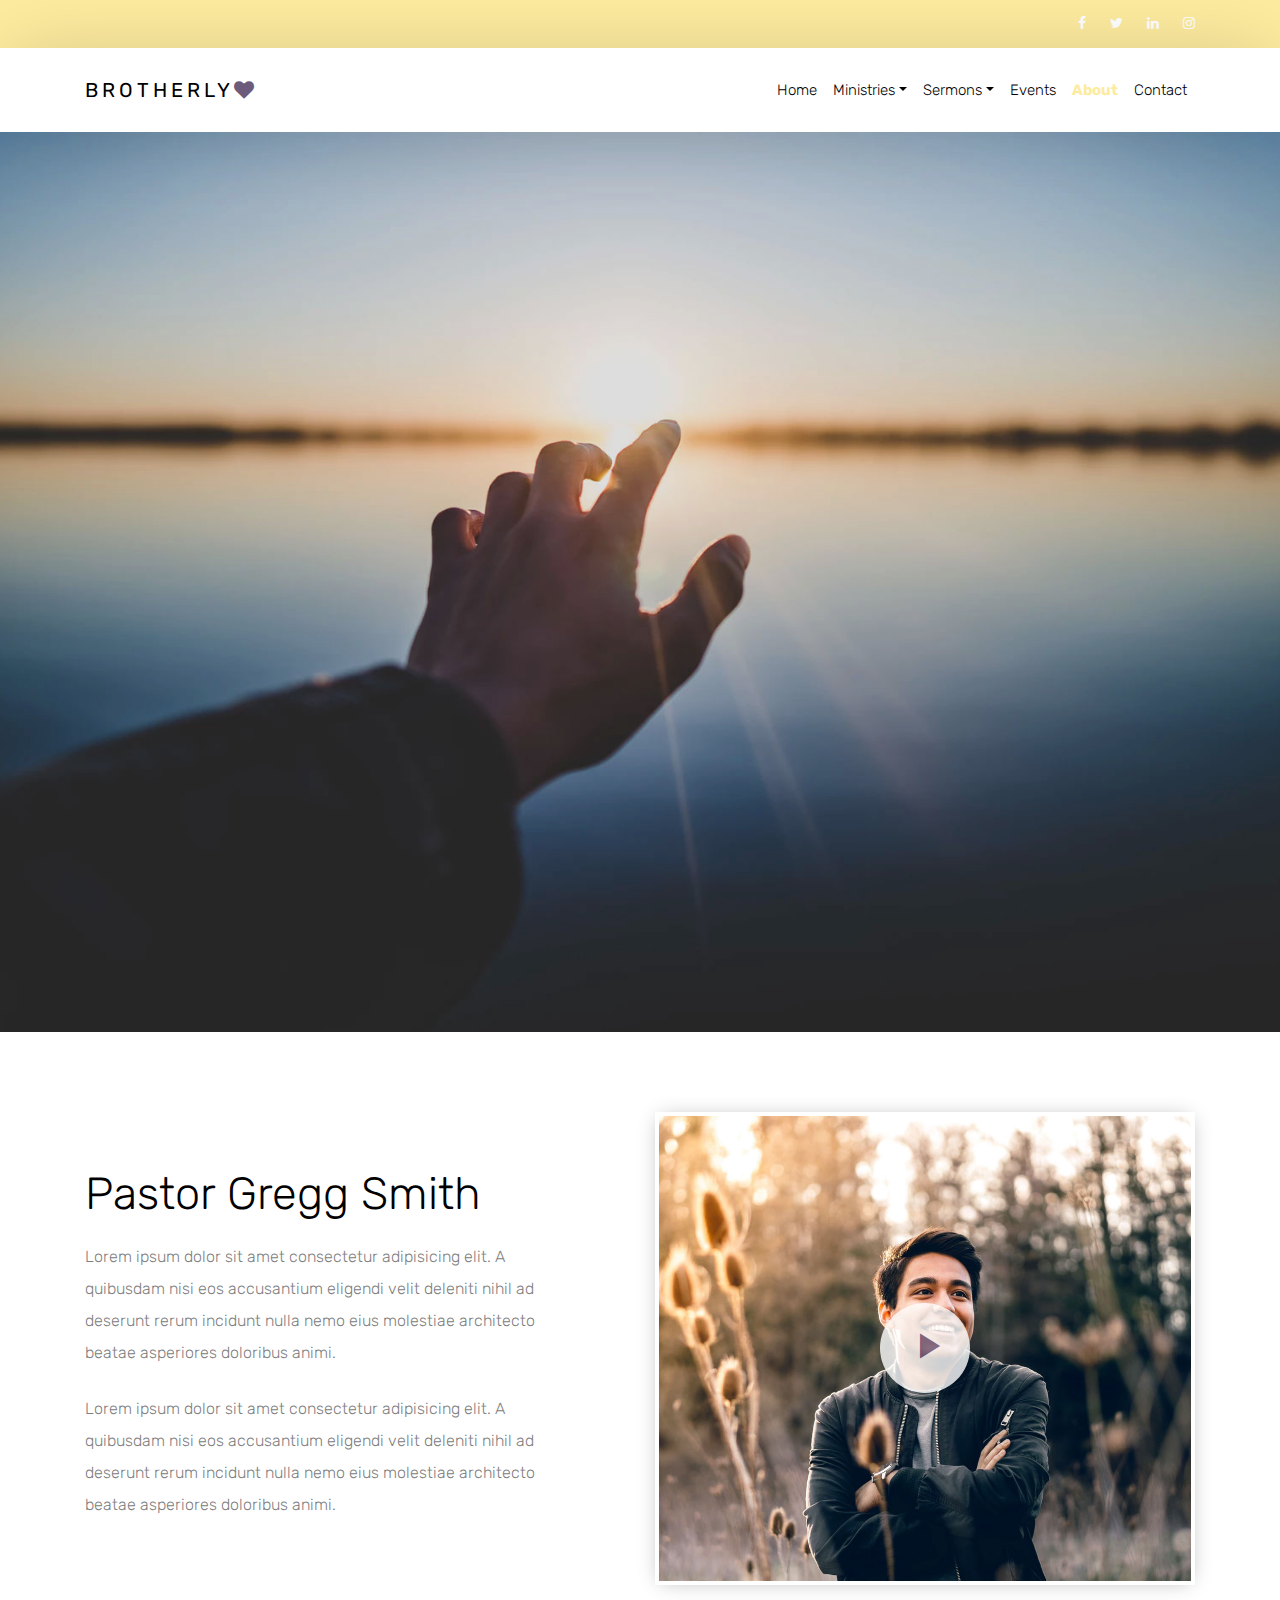
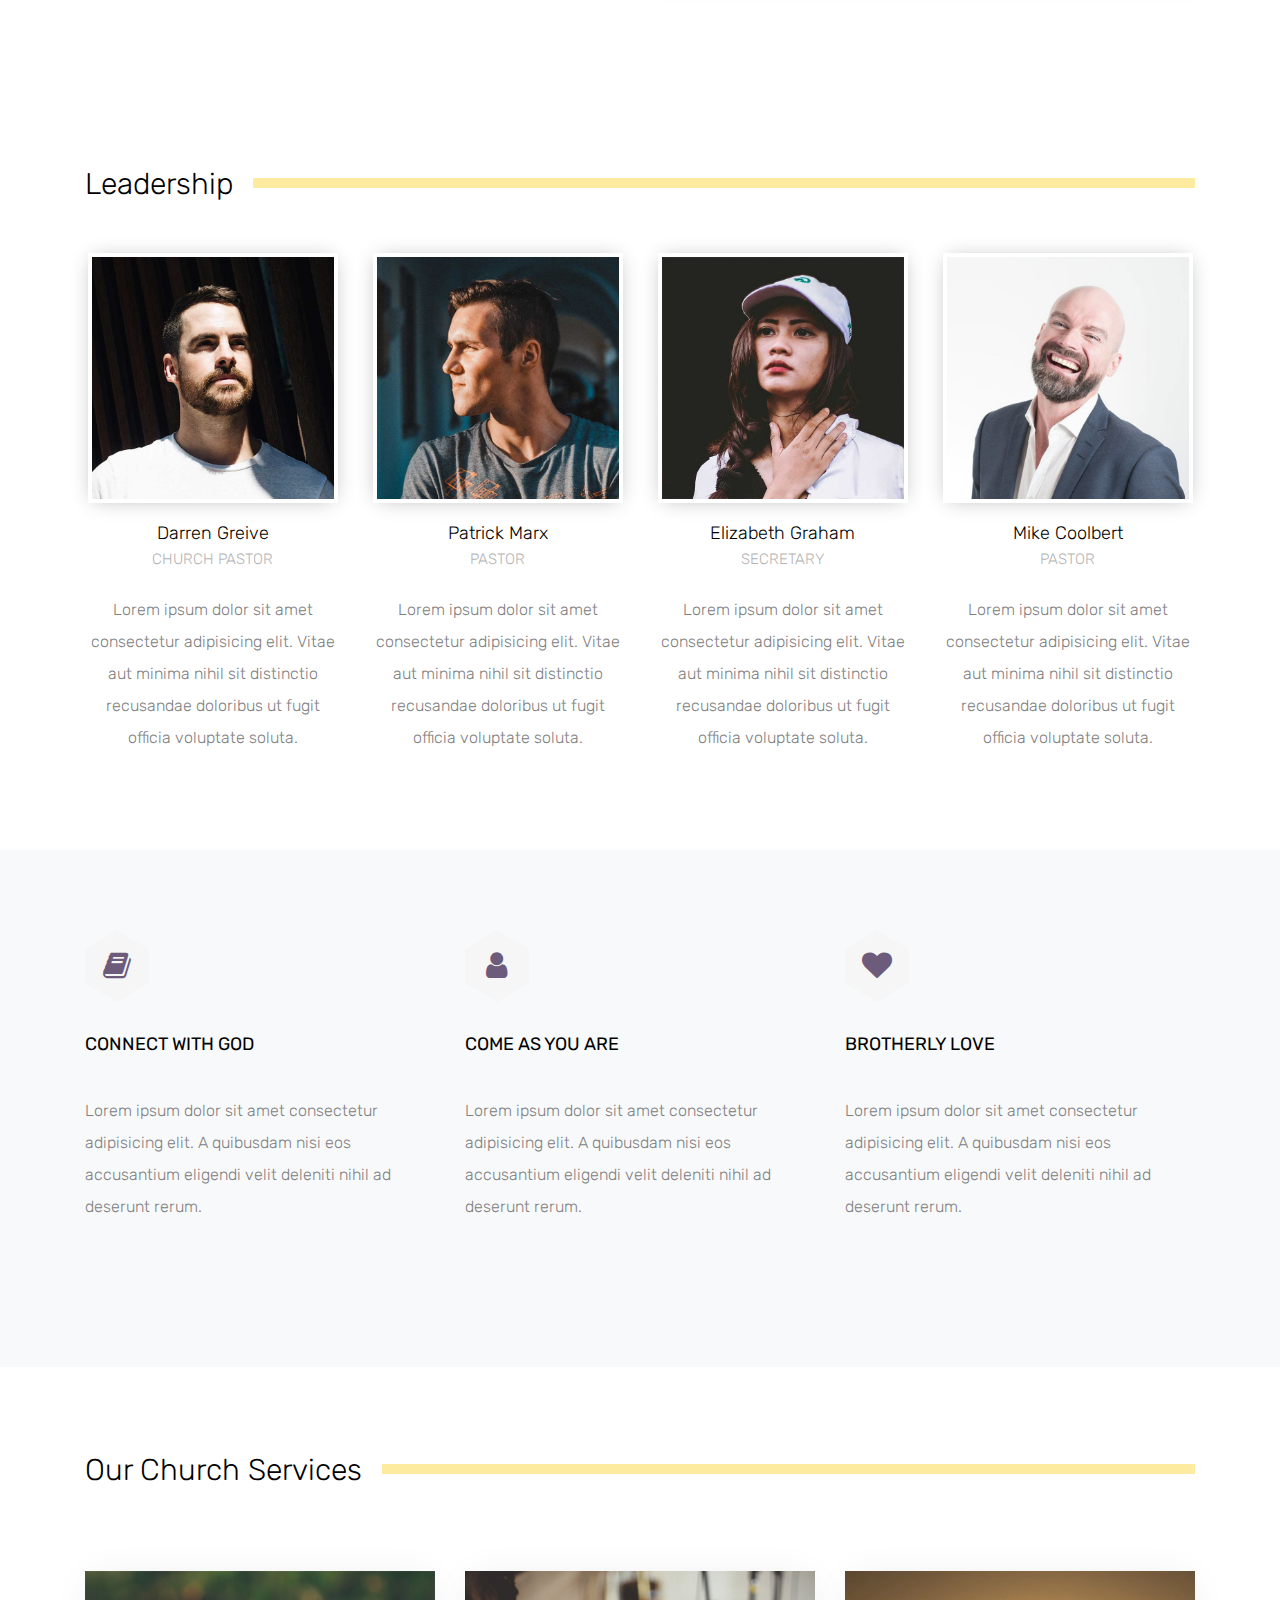
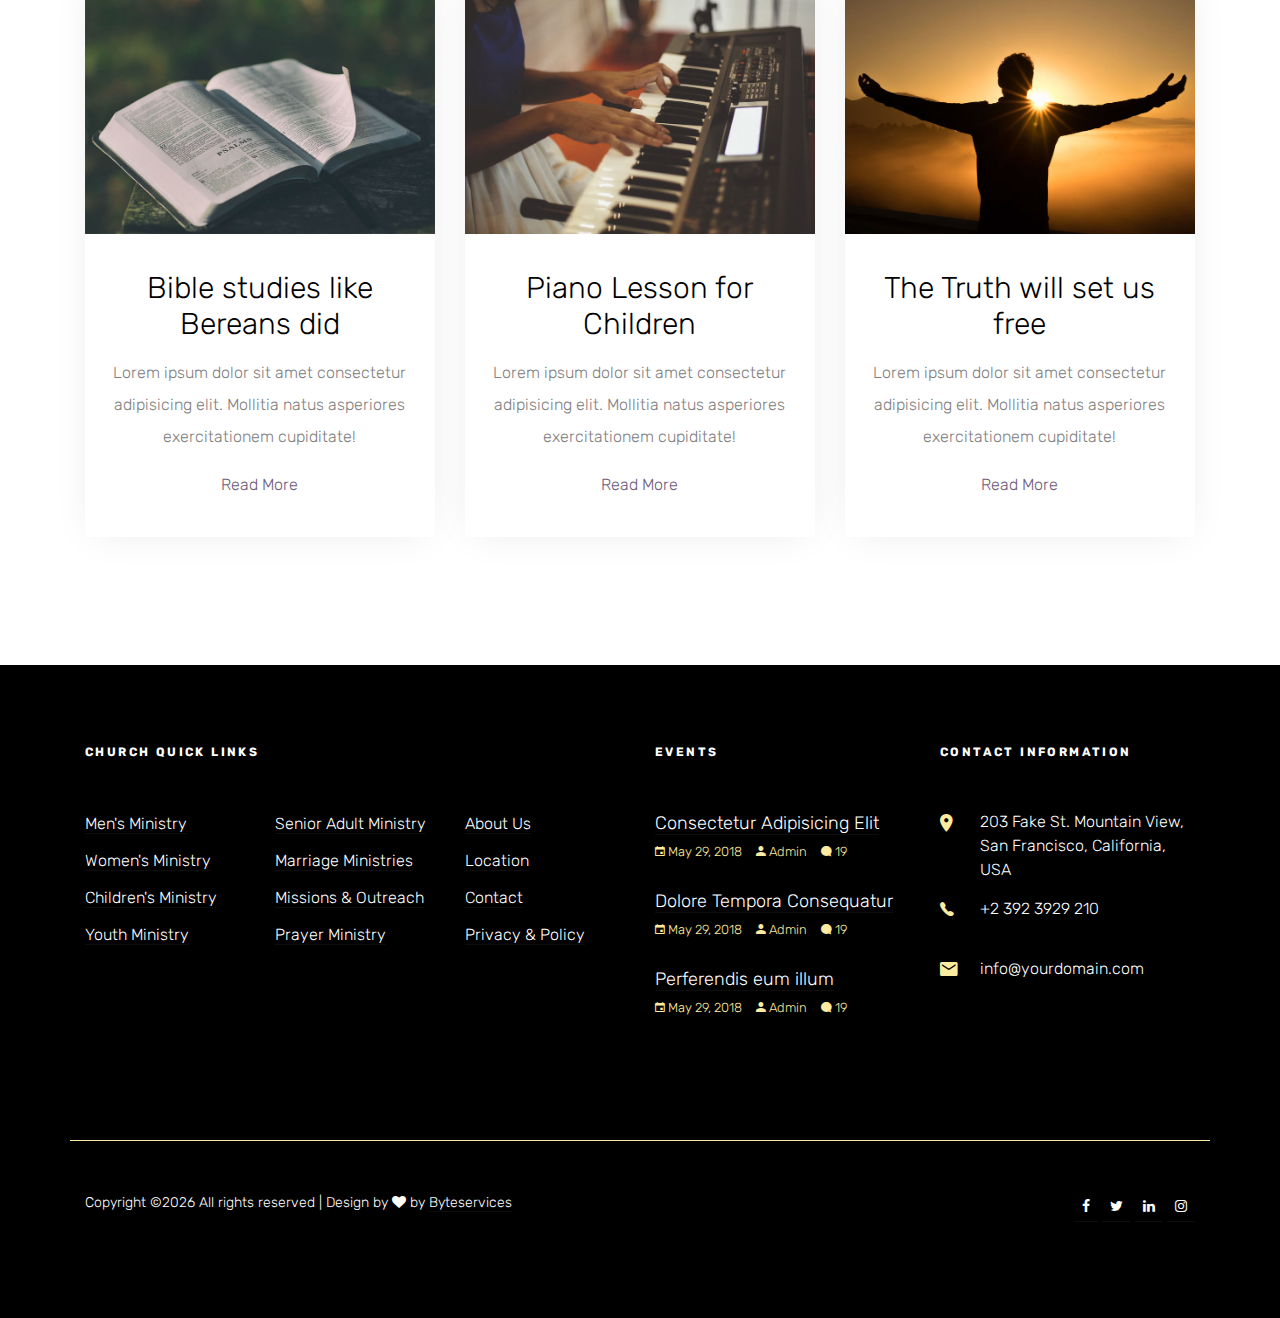
==== commit a5c6d7d8: "aligining the headers" ====
--- a/about.html
+++ b/about.html
@@ -28,9 +28,7 @@
         <div class="row">
           <div class="col-md-6">
             <ul class="block-45-list">
-              <li><a href="#">Home</a></li>
-              <li><a href="#">About Us</a></li>
-              <li><a href="#">Ministries</a></li>
+
             </ul>
           </div>
           <div class="col-md-6 text-md-right">
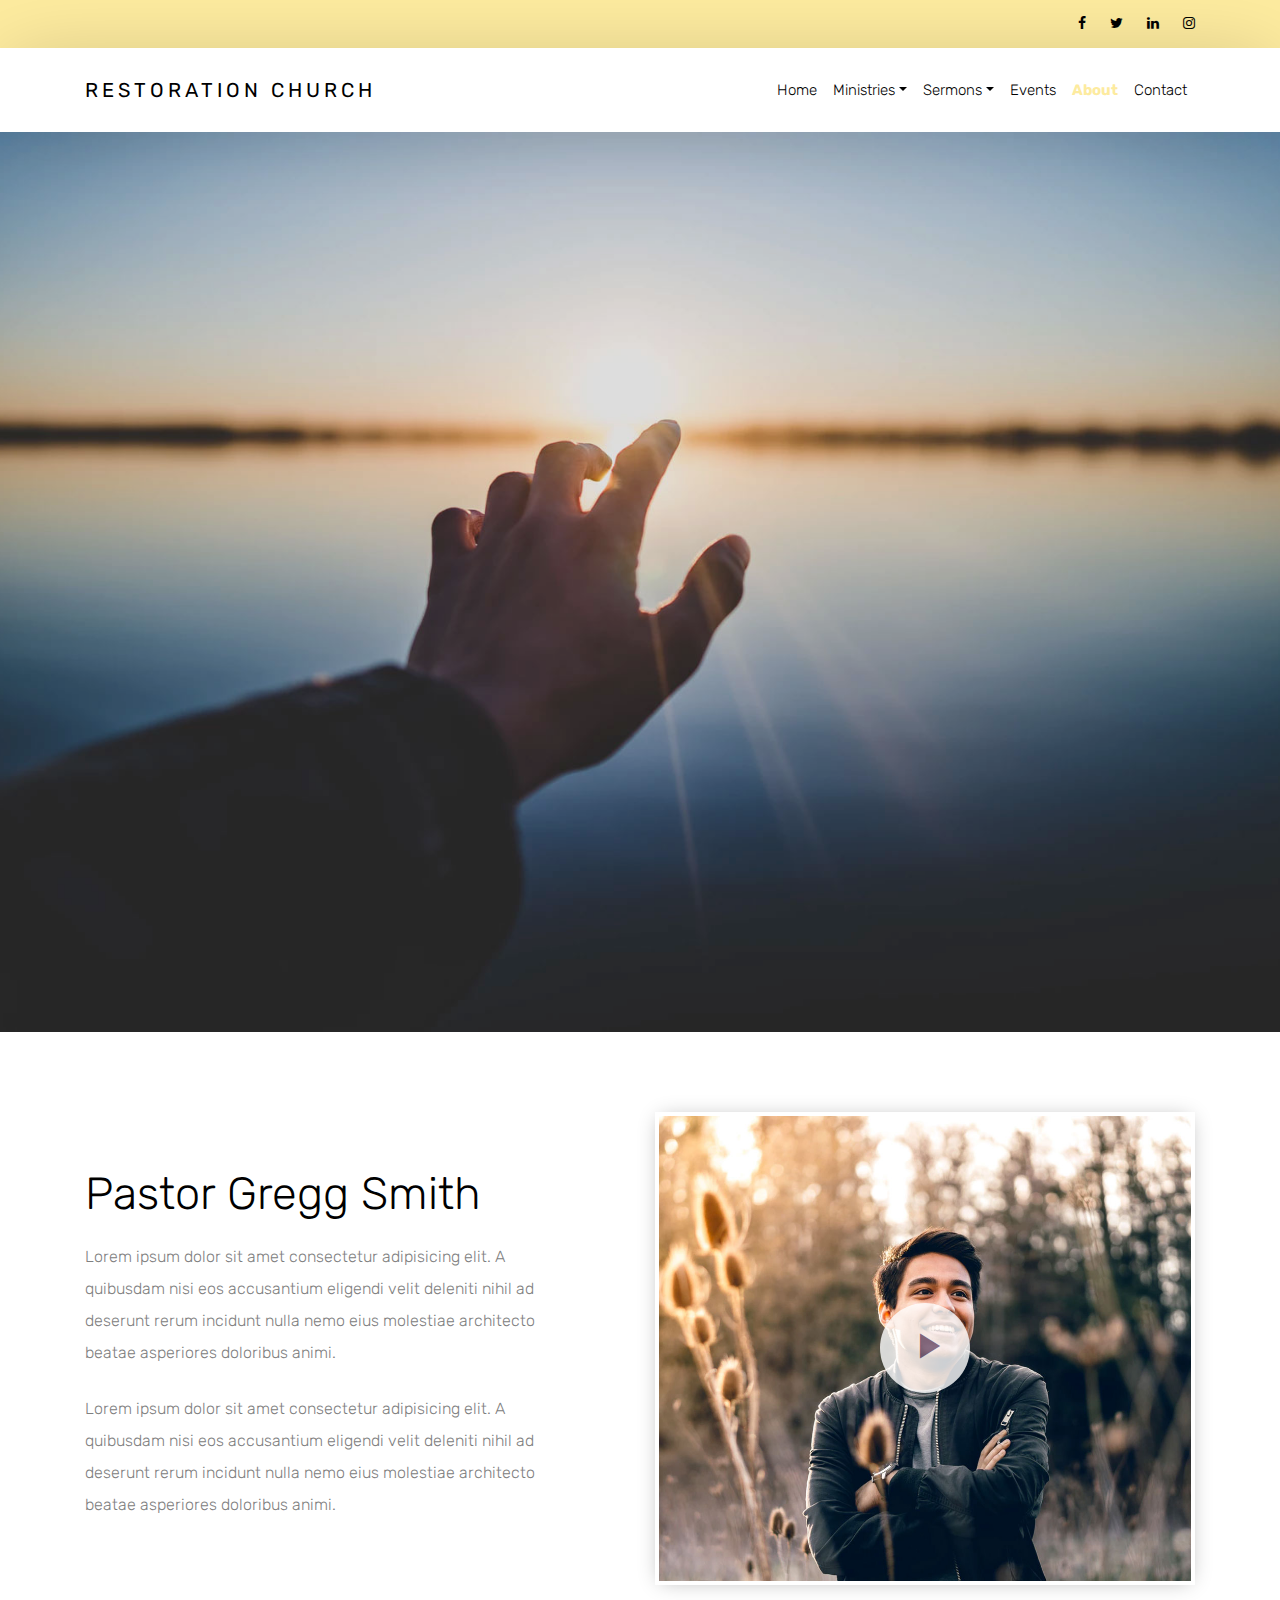
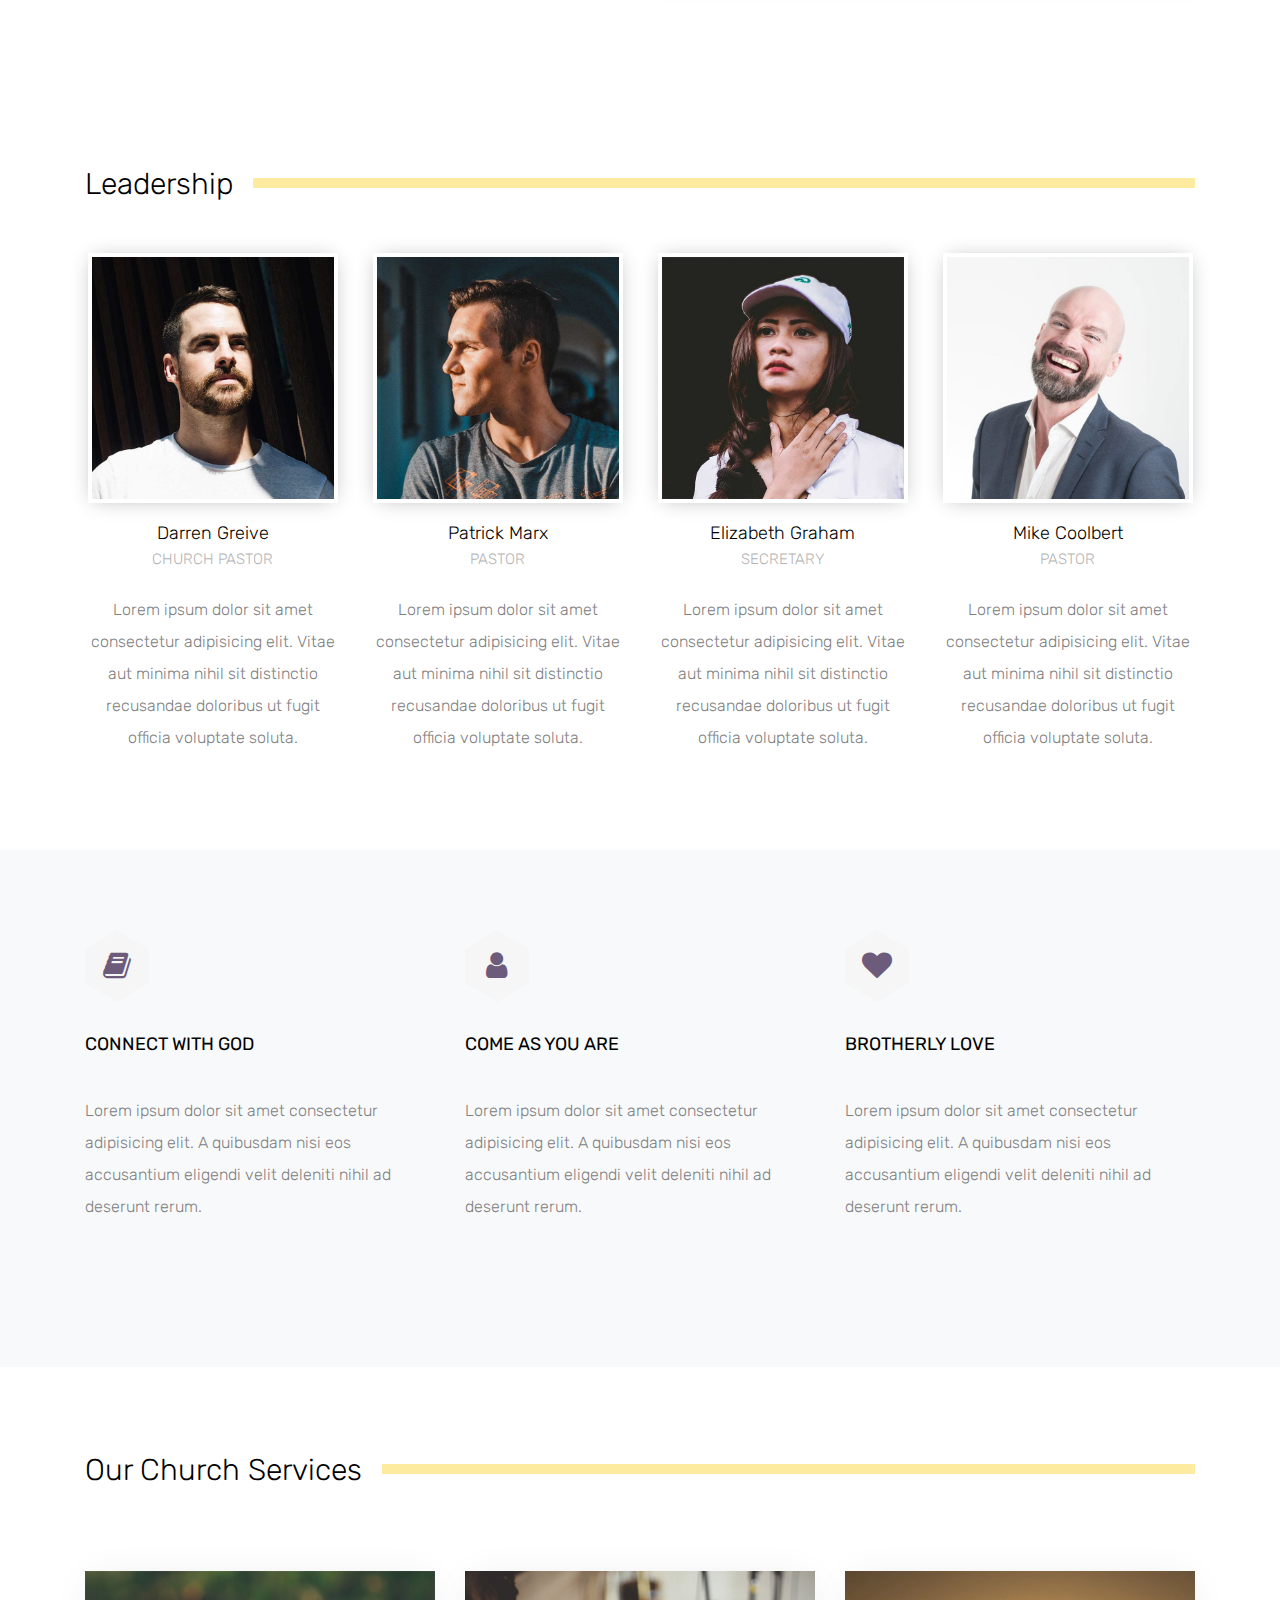
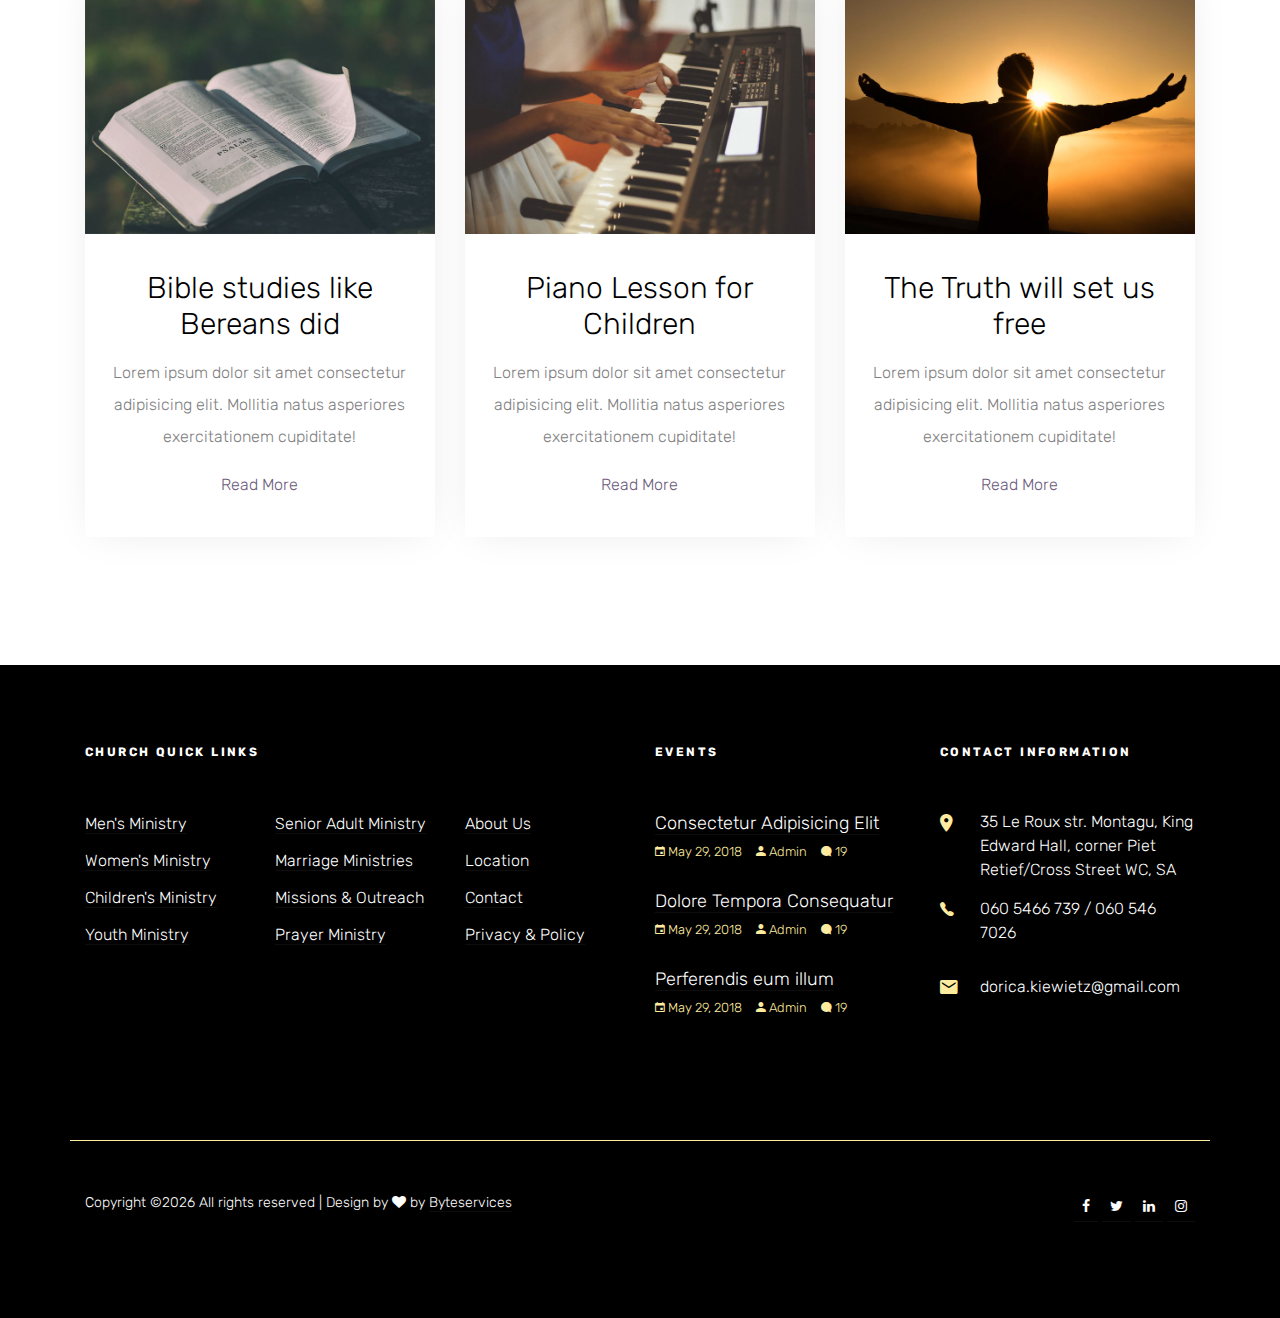
==== commit a6f1bae9: "Some updates" ====
--- a/about.html
+++ b/about.html
@@ -33,10 +33,10 @@
           </div>
           <div class="col-md-6 text-md-right">
             <ul class="block-45-icons">
-              <li><a href="3"><span class="fa fa-facebook"></span></a></li>
-              <li><a href="3"><span class="fa fa-twitter"></span></a></li>
-              <li><a href="3"><span class="fa fa-linkedin"></span></a></li>
-              <li><a href="3"><span class="fa fa-instagram"></span></a></li>
+              <li><a href="3"><span class="fa fa-facebook" style="color: black"></span></a></li>
+              <li><a href="3"><span class="fa fa-twitter" style="color: black"></span></a></li>
+              <li><a href="3"><span class="fa fa-linkedin" style="color: black"></span></a></li>
+              <li><a href="3"><span class="fa fa-instagram" style="color: black"></span></a></li>
             </ul>
           </div>
         </div>
@@ -46,7 +46,7 @@
      
       <nav class="navbar navbar-expand-lg navbar-light bg-light">
         <div class="container">
-          <a class="navbar-brand absolute" href="index.html">Brotherly<span class="fa fa-heart text-primary"></span>  </a>
+          <a class="navbar-brand absolute" href="index.html">RESTORATION CHURCH<span class="fa  text-primary"></span>  </a>
           <button class="navbar-toggler" type="button" data-toggle="collapse" data-target="#navbarsExample05" aria-controls="navbarsExample05" aria-expanded="false" aria-label="Toggle navigation">
             <span class="navbar-toggler-icon"></span>
           </button>
@@ -399,9 +399,9 @@
             <h3 class="heading">Contact Information</h3>
             <div class="block-23">
               <ul>
-                <li><span class="icon ion-android-pin"></span><span class="text">203 Fake St. Mountain View, San Francisco, California, USA</span></li>
-                <li><a href="#"><span class="icon ion-ios-telephone"></span><span class="text">+2 392 3929 210</span></a></li>
-                <li><a href="#"><span class="icon ion-android-mail"></span><span class="text">info@yourdomain.com</span></a></li>
+                <li><span class="icon ion-android-pin"></span><span class="text">35 Le Roux str. Montagu, King Edward Hall, corner Piet Retief/Cross Street WC, SA</span></li>
+                <li><a href="#"><span class="icon ion-ios-telephone"></span><span class="text">060 5466 739 / 060 546 7026 </span></a></li>
+                <li><a href="#"><span class="icon ion-android-mail"></span><span class="text">dorica.kiewietz@gmail.com</span></a></li>
               </ul>
             </div>
           </div>
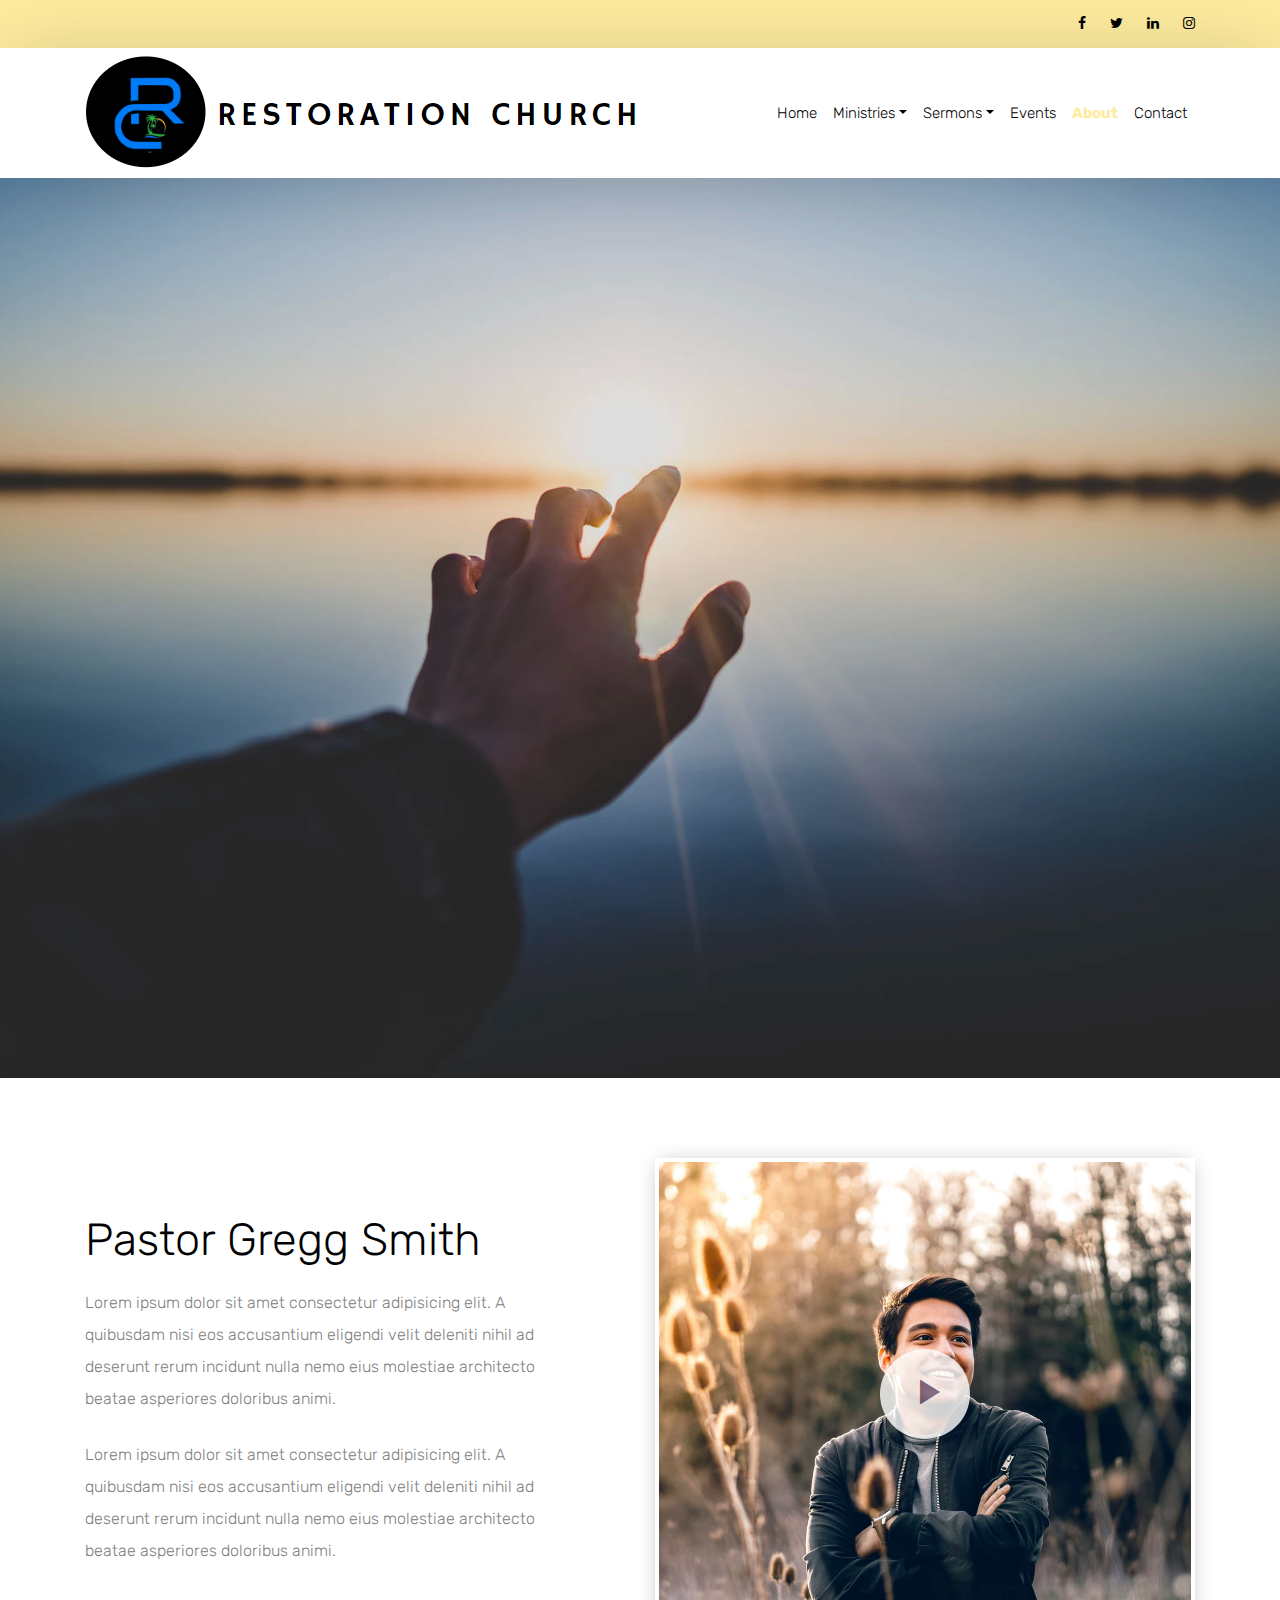
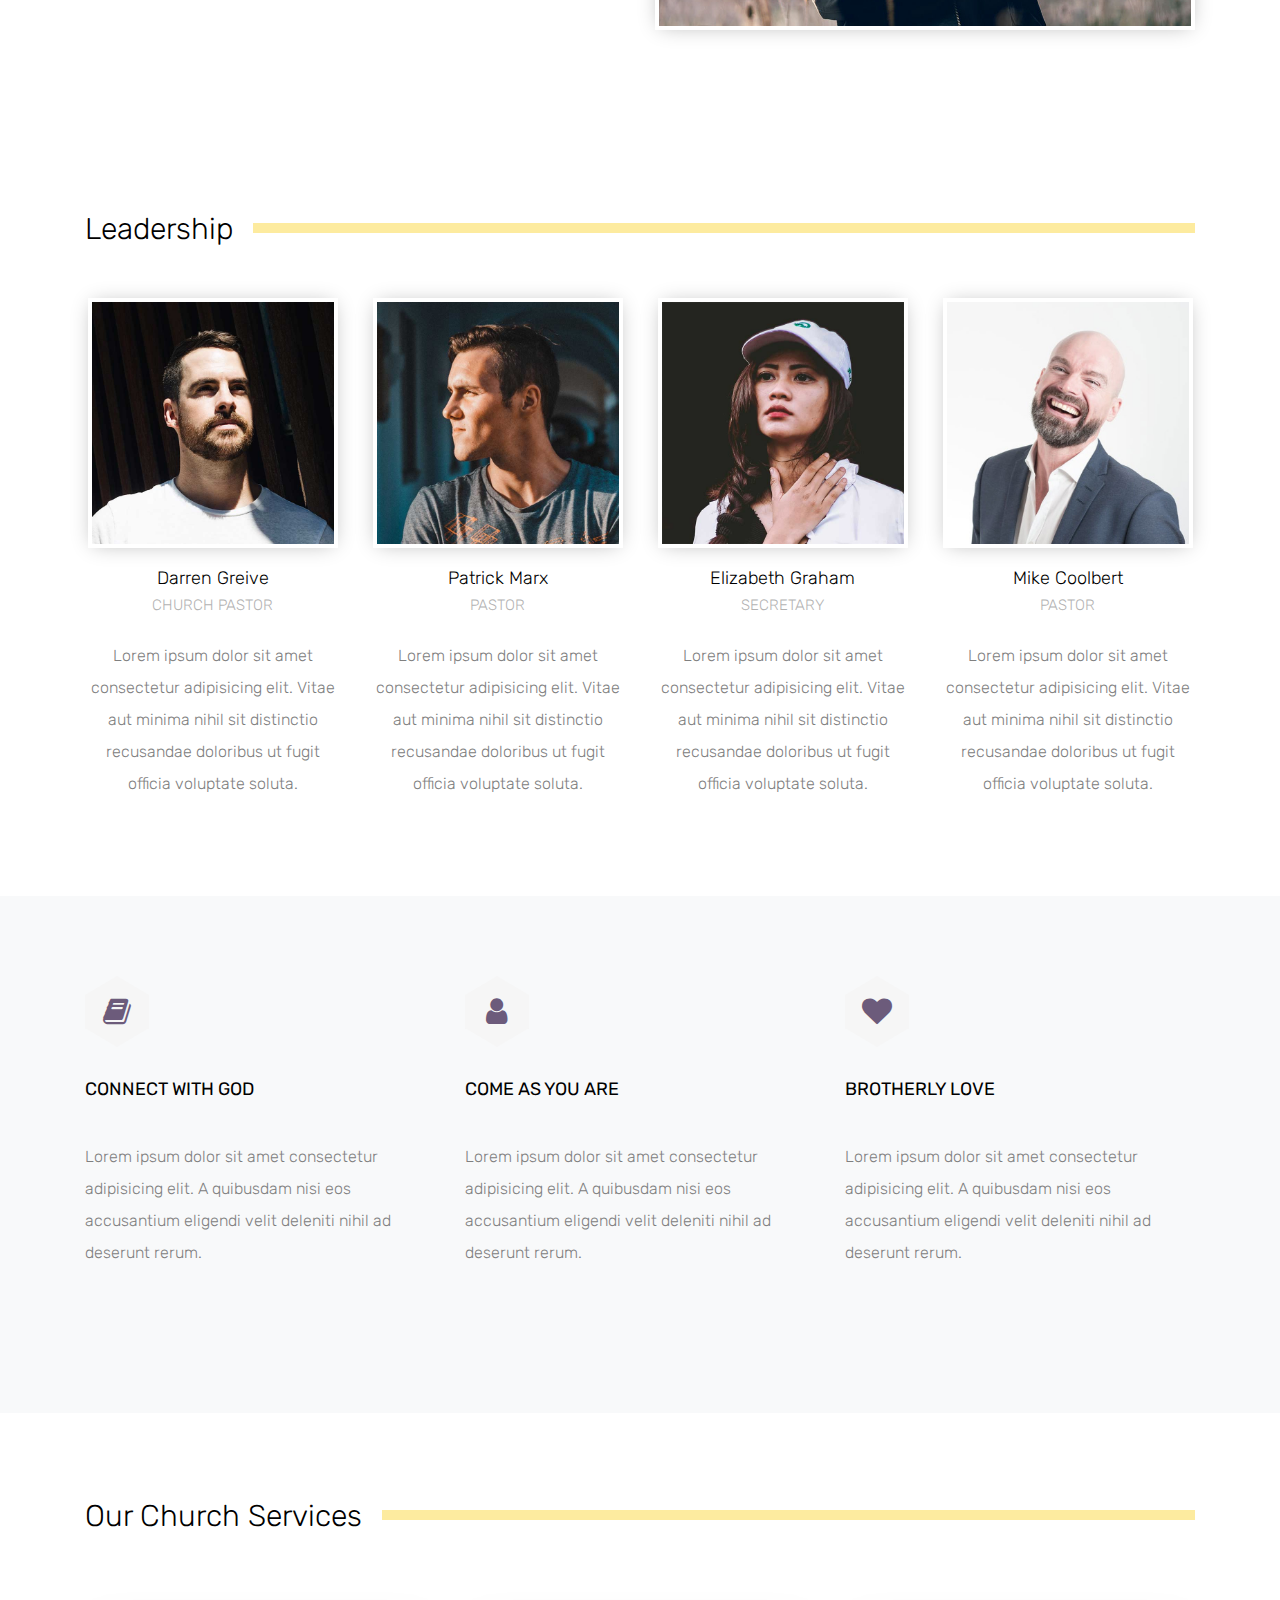
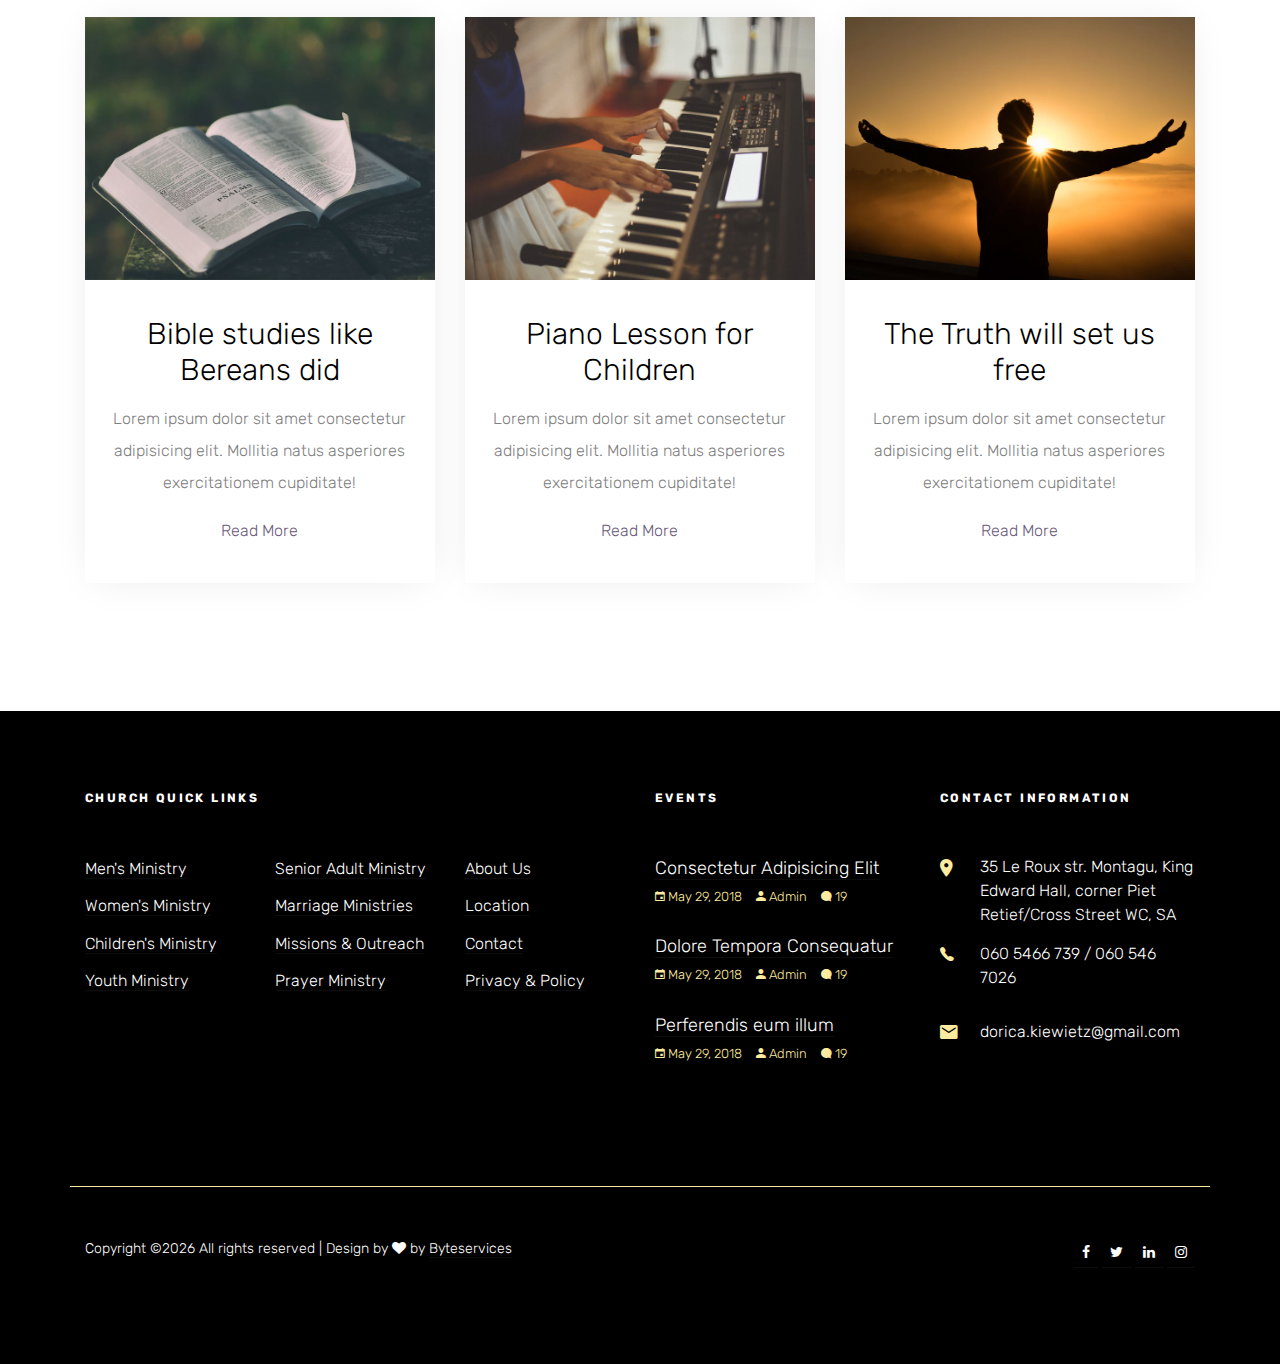
==== commit 6b424c32: "Logo updates" ====
--- a/about.html
+++ b/about.html
@@ -33,7 +33,7 @@
           </div>
           <div class="col-md-6 text-md-right">
             <ul class="block-45-icons">
-              <li><a href="3"><span class="fa fa-facebook" style="color: black"></span></a></li>
+              <li><a href="https://www.facebook.com/profile.php?id=100084241541042"><span class="fa fa-facebook" style="color: black"></span></a></li>
               <li><a href="3"><span class="fa fa-twitter" style="color: black"></span></a></li>
               <li><a href="3"><span class="fa fa-linkedin" style="color: black"></span></a></li>
               <li><a href="3"><span class="fa fa-instagram" style="color: black"></span></a></li>
@@ -46,7 +46,7 @@
      
       <nav class="navbar navbar-expand-lg navbar-light bg-light">
         <div class="container">
-          <a class="navbar-brand absolute" href="index.html">RESTORATION CHURCH<span class="fa  text-primary"></span>  </a>
+          <a class="navbar-brand sticky-top" href="index.html"><span class="fa  text-primary"><img src="images/mainlogo_update.PNG" alt="Image placeholder"></span>  </a>
           <button class="navbar-toggler" type="button" data-toggle="collapse" data-target="#navbarsExample05" aria-controls="navbarsExample05" aria-expanded="false" aria-label="Toggle navigation">
             <span class="navbar-toggler-icon"></span>
           </button>
